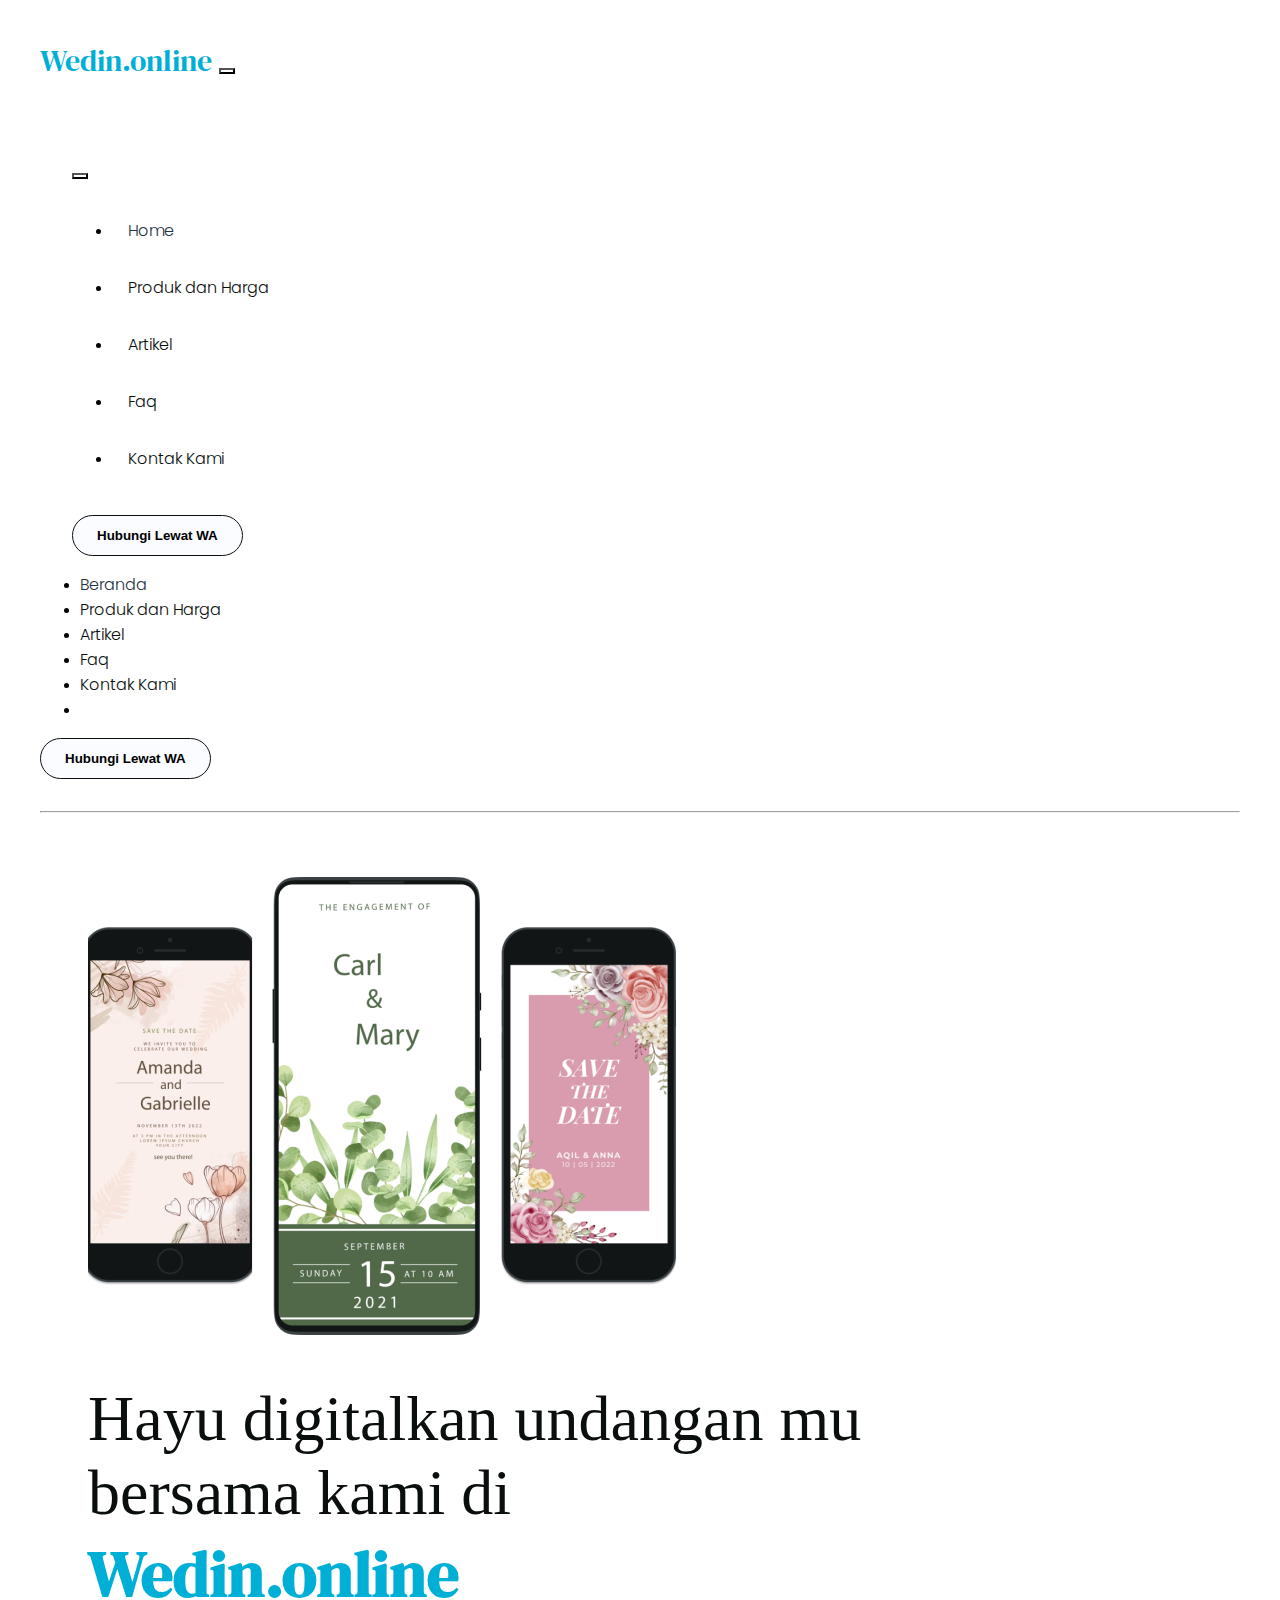
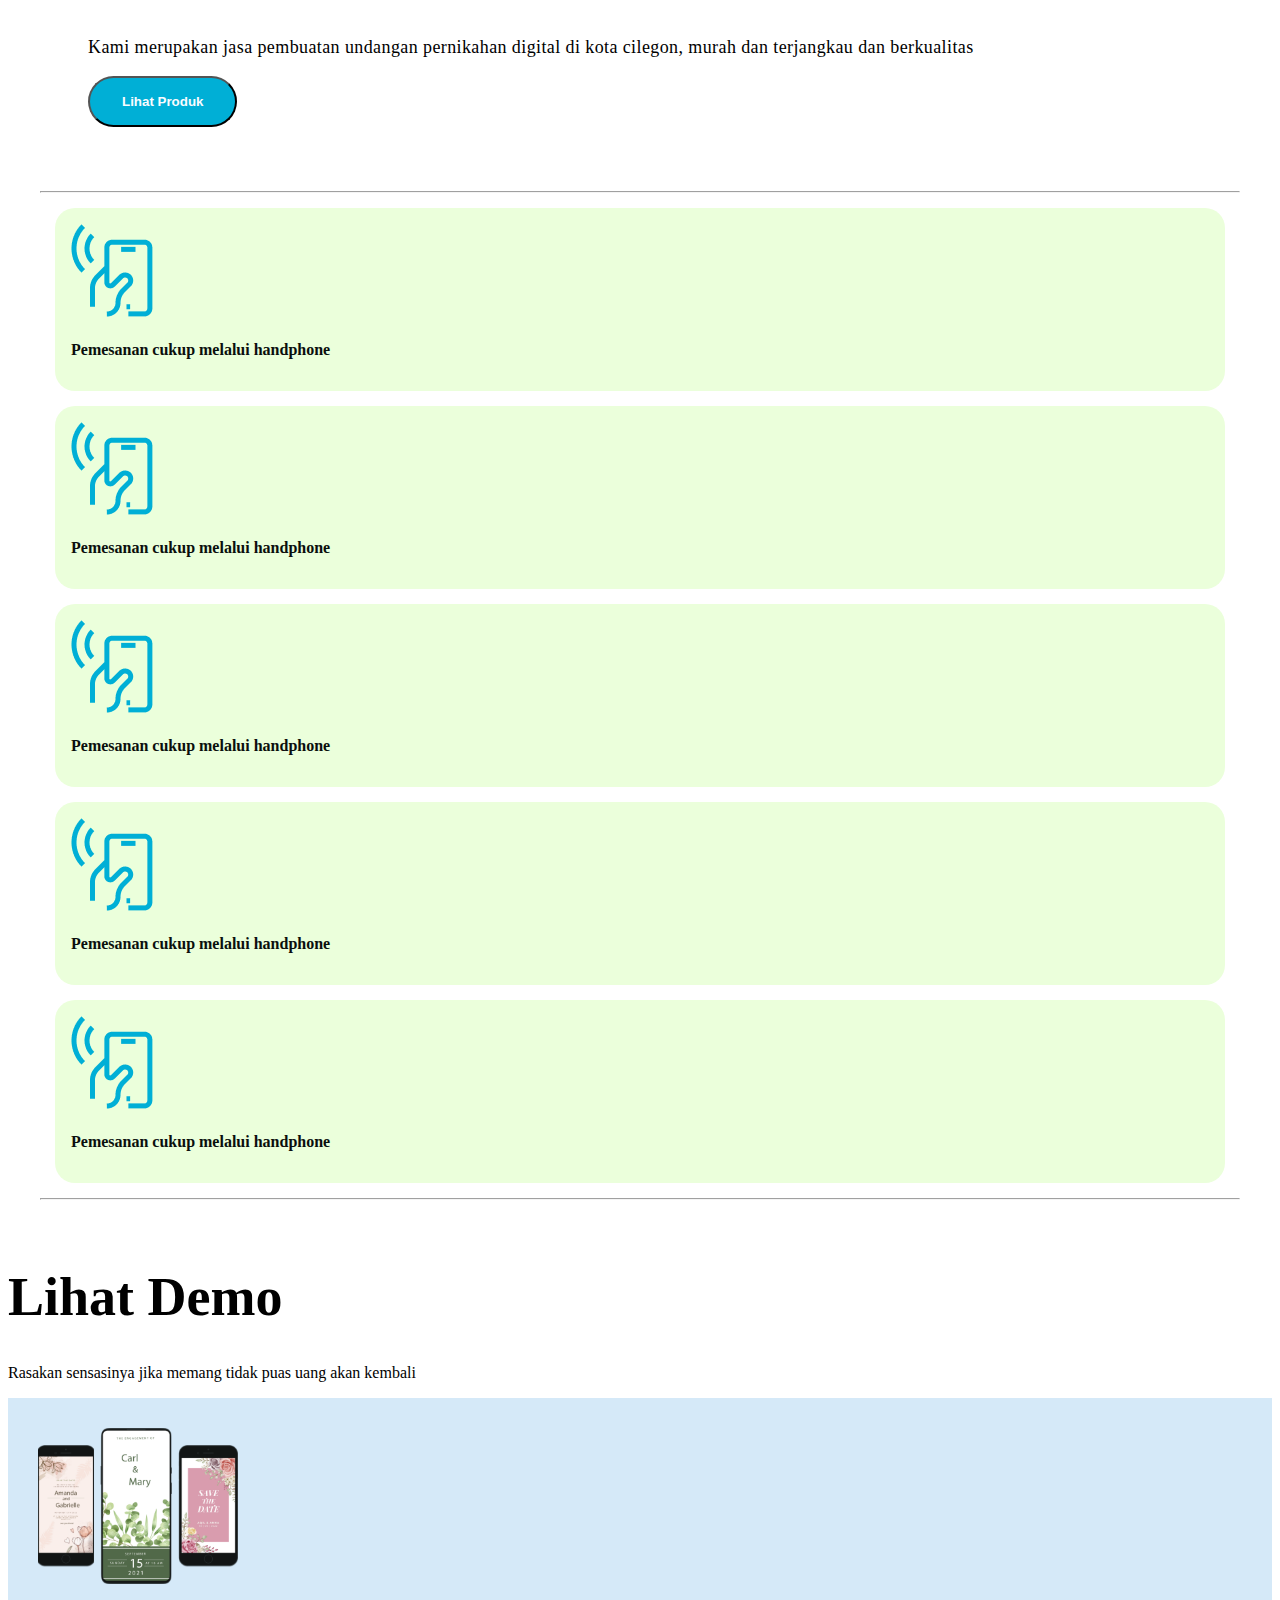
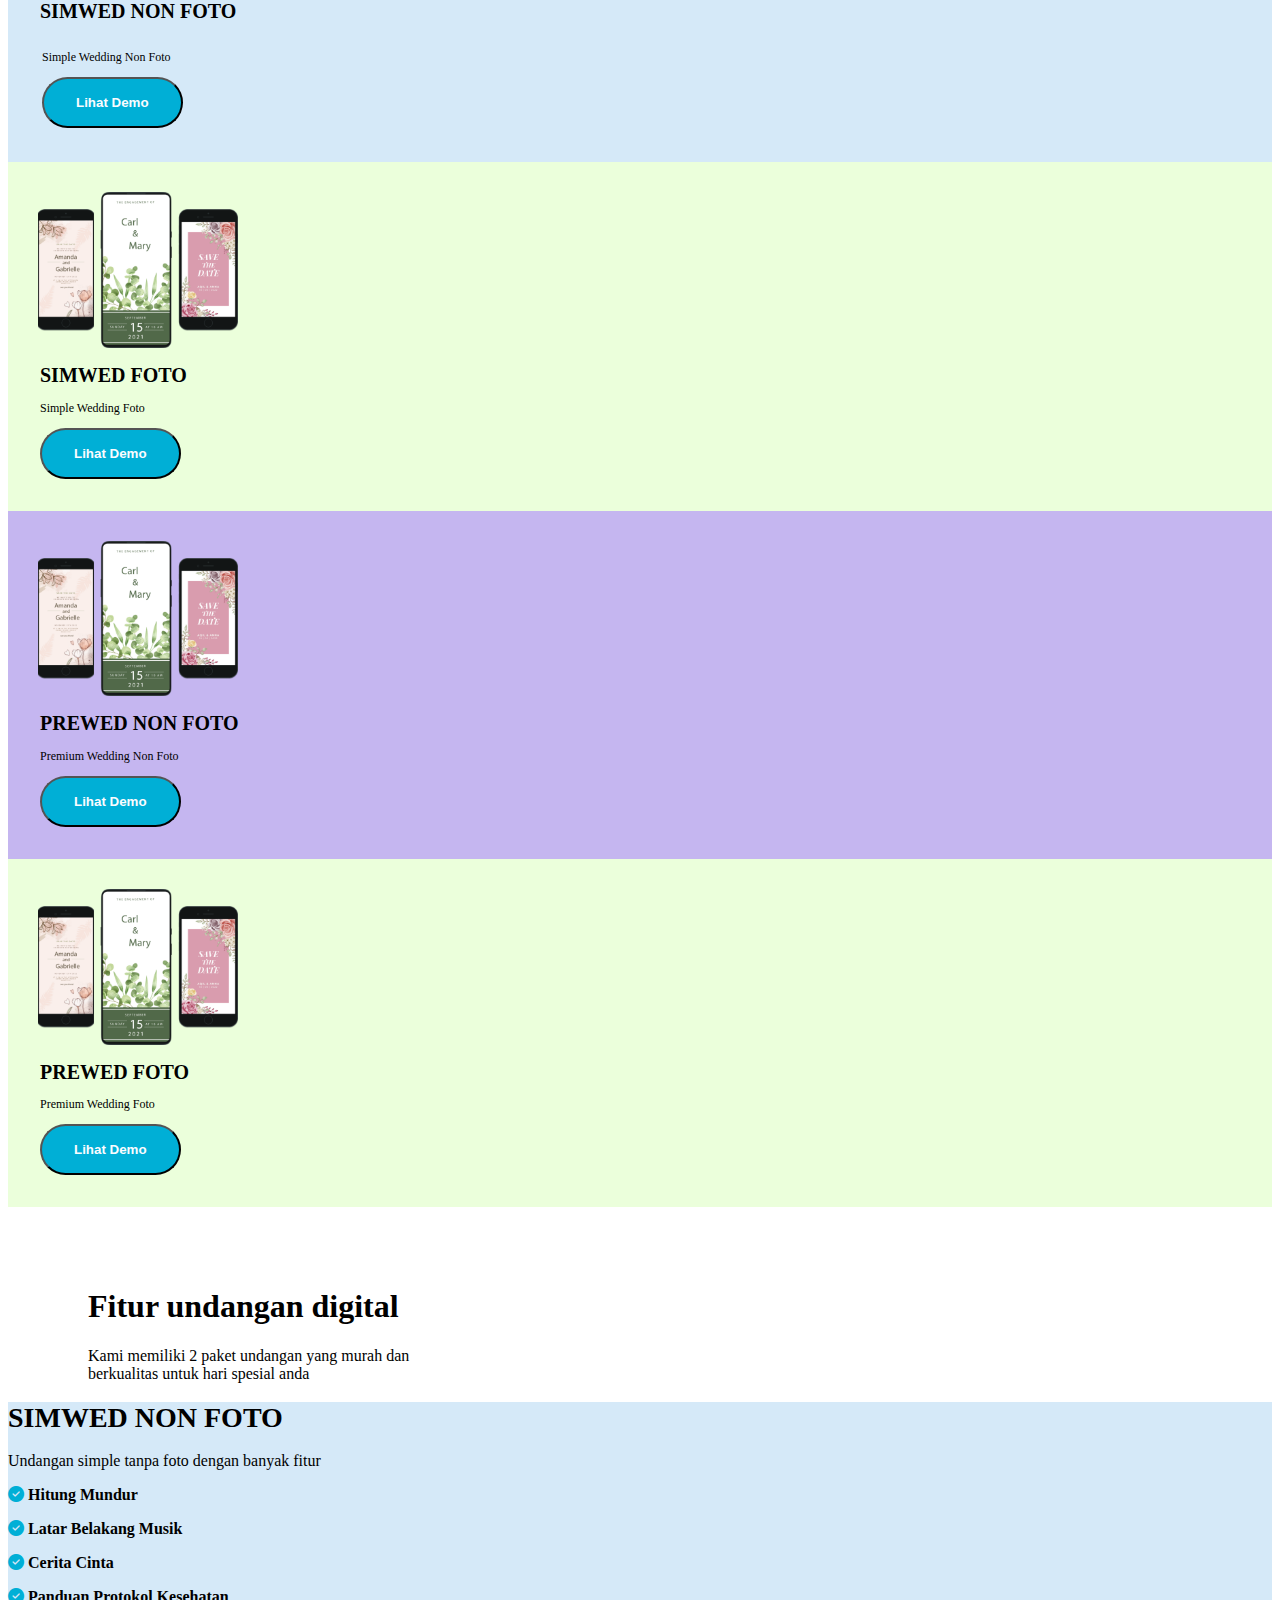
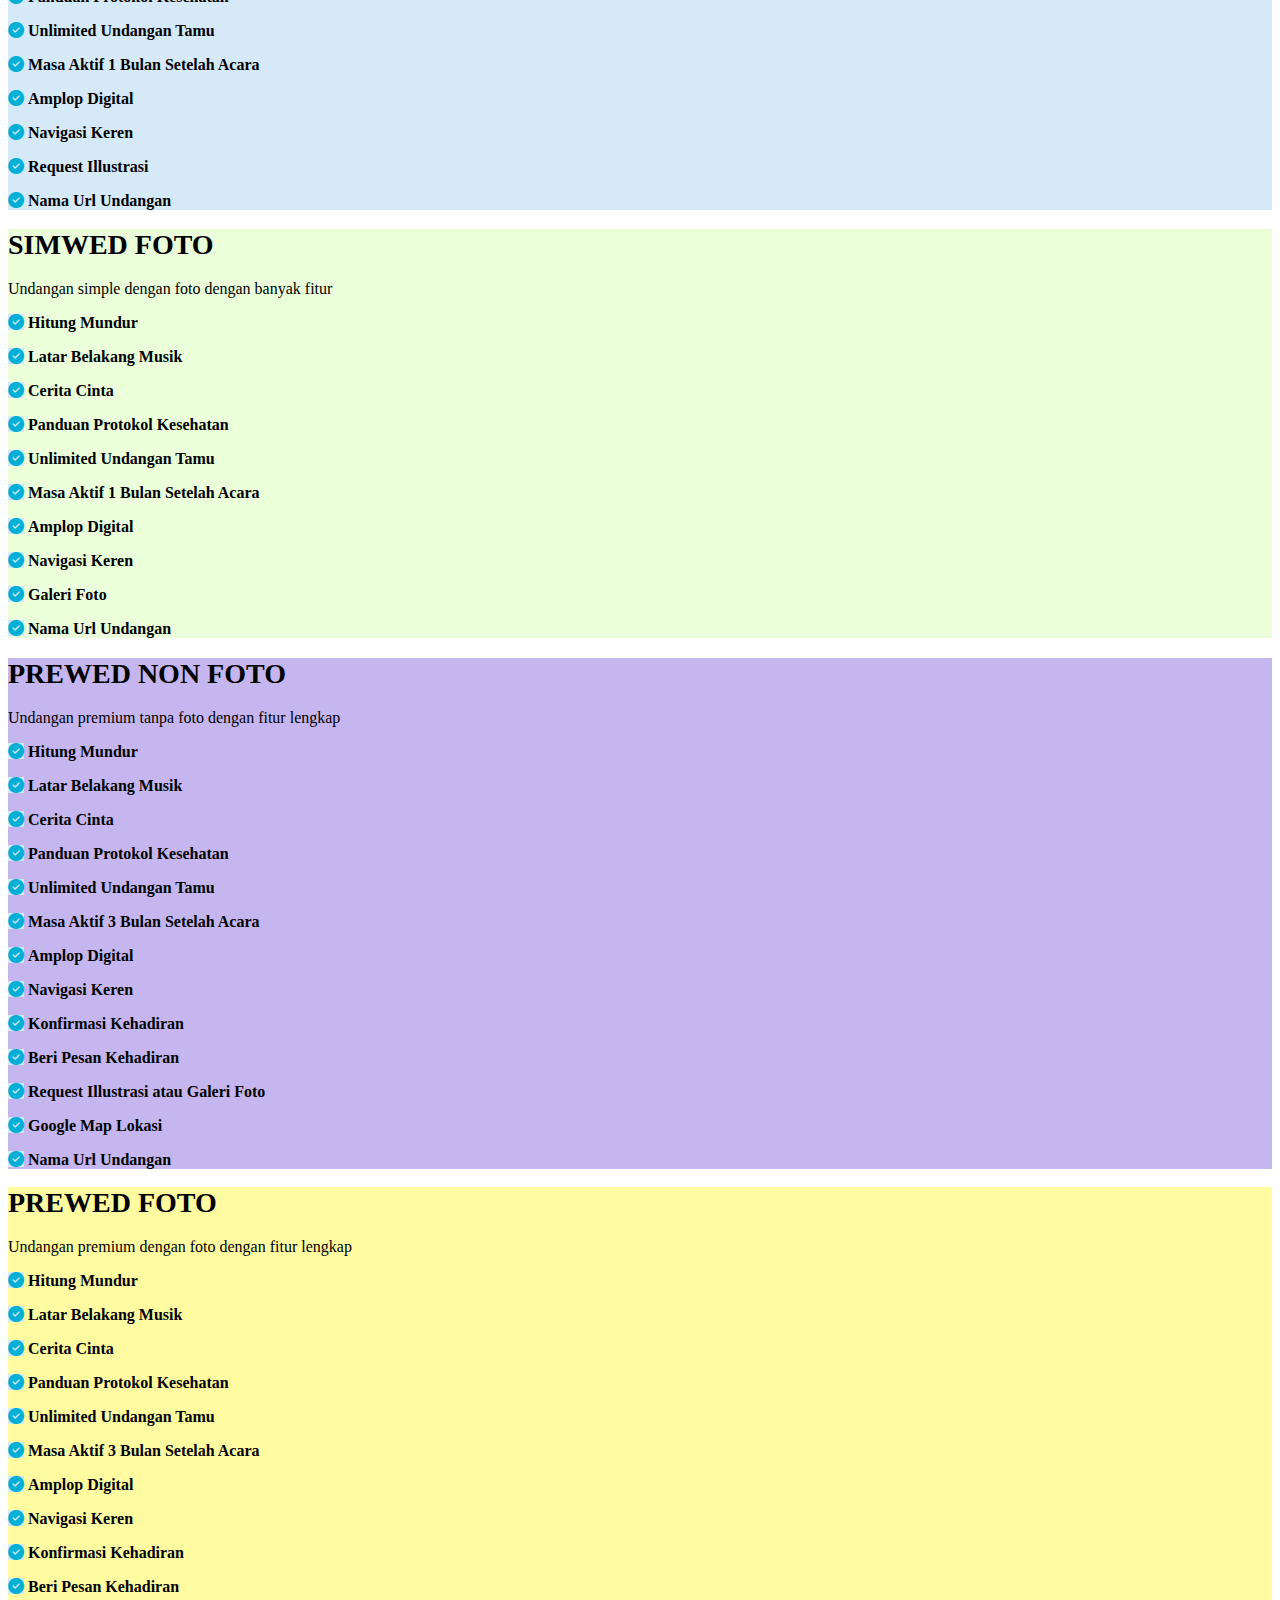
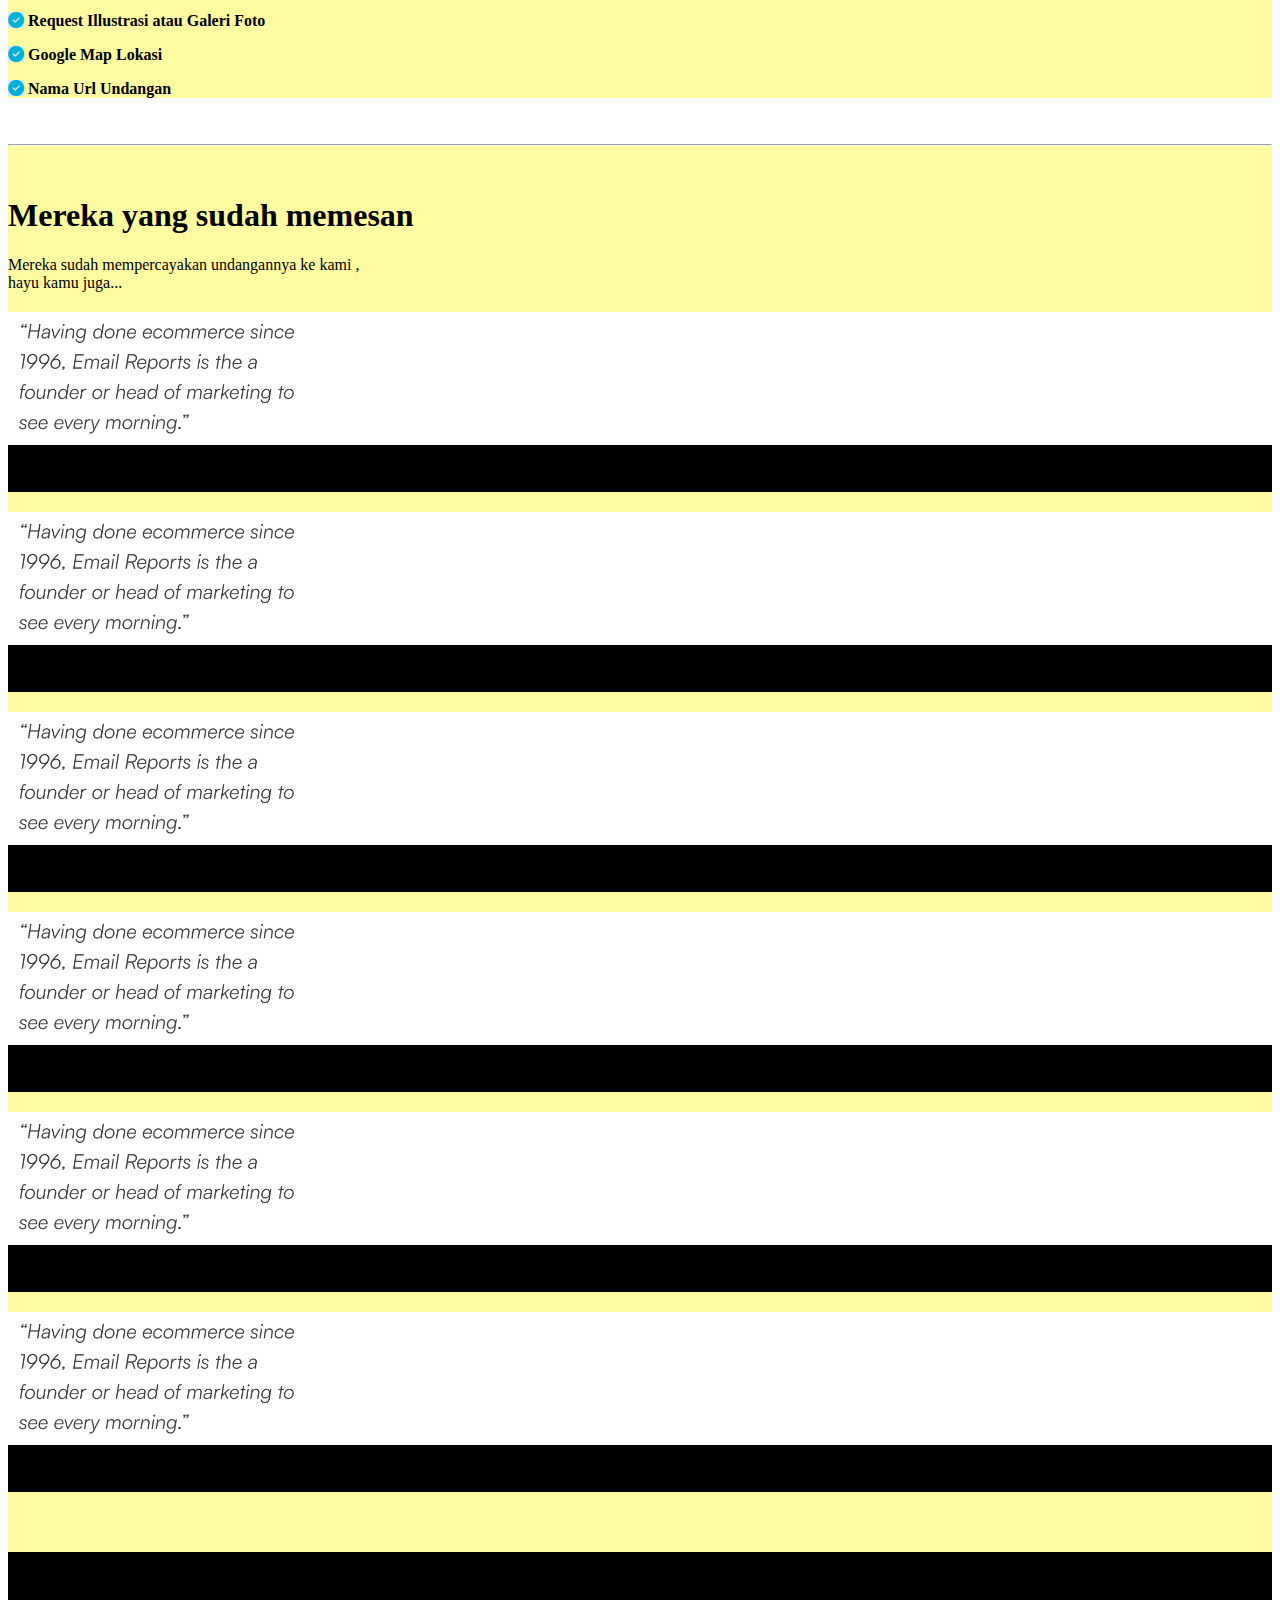
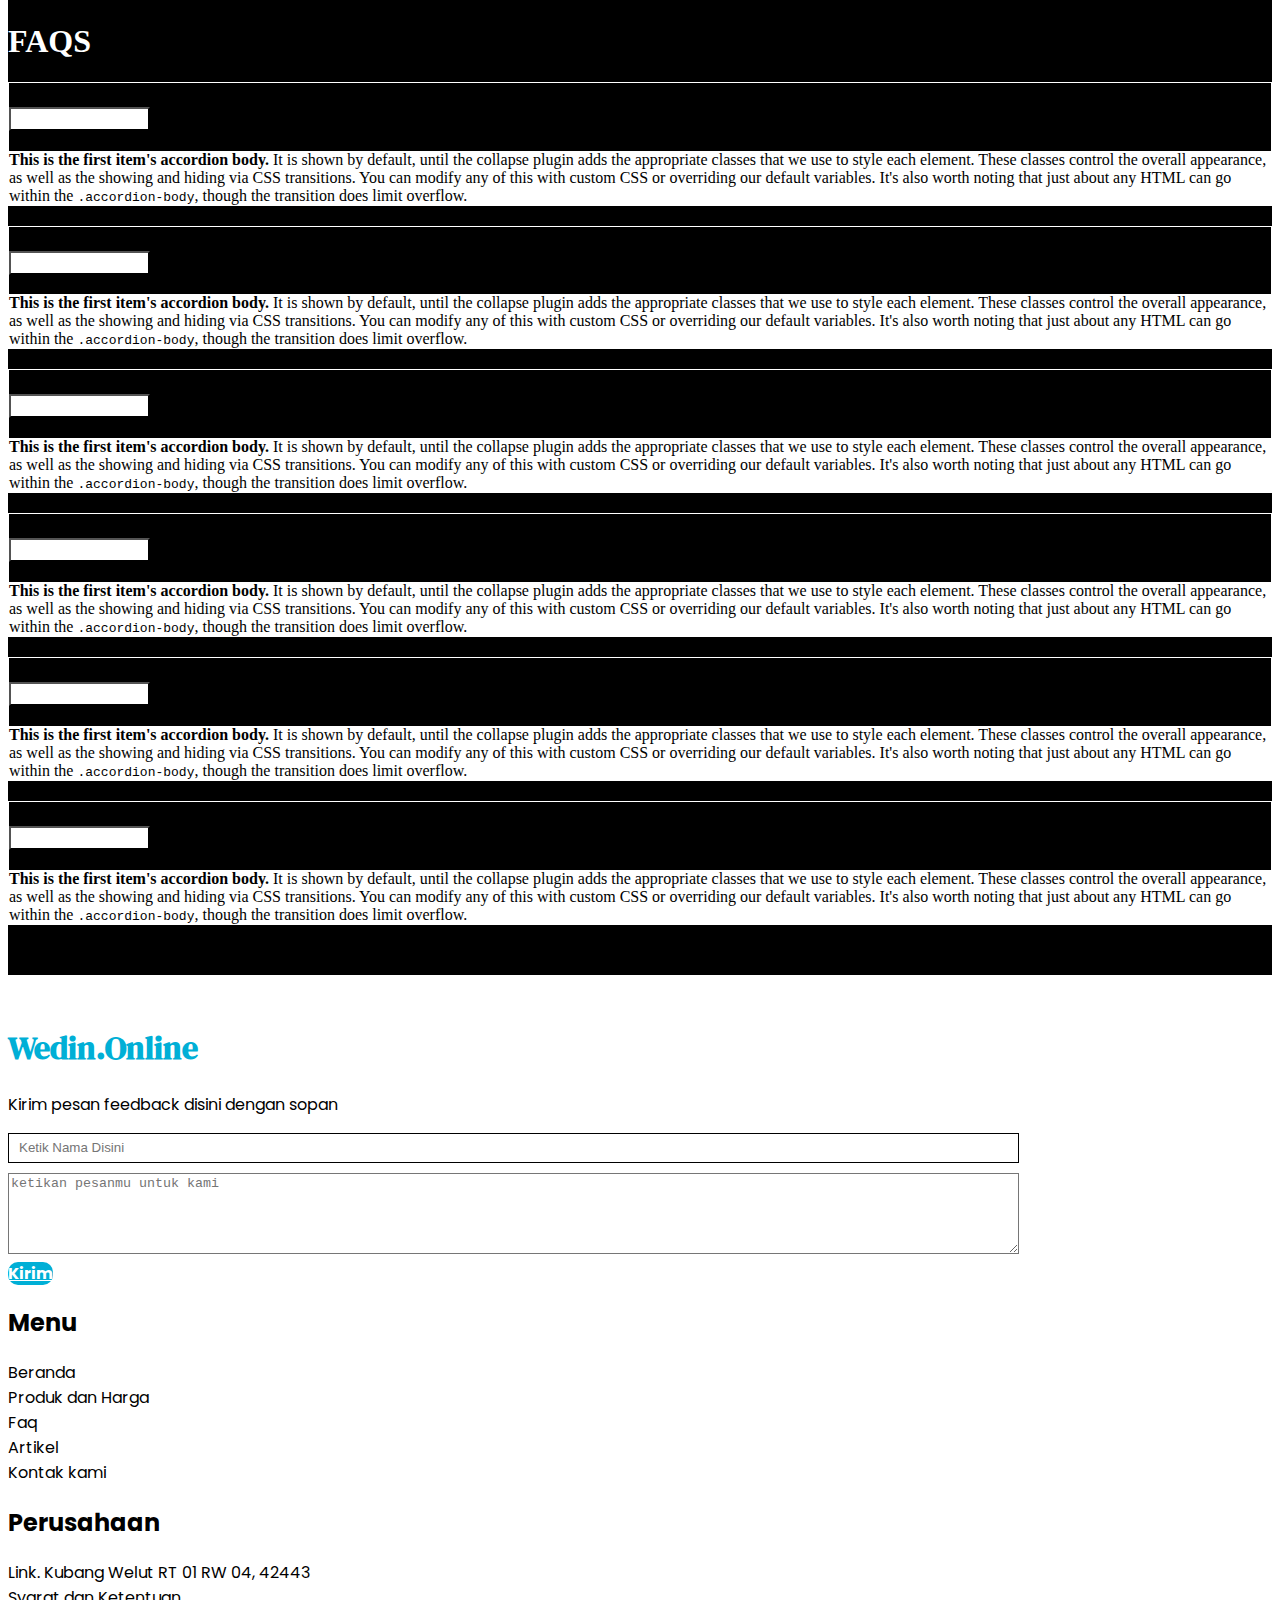
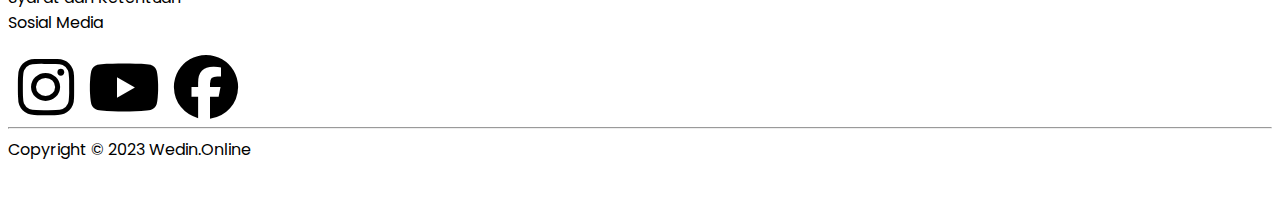
==== index.html @ 2ad2d1b4 "upload landing page 1" ====
<!DOCTYPE html>
<html lang="en">
<head>
    <meta charset="UTF-8">
    <meta http-equiv="X-UA-Compatible" content="IE=edge">
    <meta name="viewport" content="width=device-width, initial-scale=1.0">
    <title>Wedin.Online - Jasa Undangan Digital Kota Cilegon</title>
    <link href="https://cdn.jsdelivr.net/npm/bootstrap@5.0.0-beta2/dist/css/bootstrap.min.css" rel="stylesheet" integrity="sha384-BmbxuPwQa2lc/FVzBcNJ7UAyJxM6wuqIj61tLrc4wSX0szH/Ev+nYRRuWlolflfl" crossorigin="anonymous">
    <link rel="stylesheet" href="assets/style.css">
    <link rel="stylesheet" href="https://cdnjs.cloudflare.com/ajax/libs/font-awesome/6.2.1/css/all.min.css">
</head>
<body>
    
    <!-- header navigasi bar -->
    <div class="header-nav container-xxl mx-auto p-0 position-relativ">
        <nav class="navbar navbar-expand-lg navbar-light">
            <a href="">
                Wedin.online
            </a>
            <button class="navbar-toggler border-0" type="button" data-bs-toggle="modal" data-bs-targert="#targetModal-item">
                <span class="navbar-toggler-icon"></span>
            </button>

            <div class="modal-item modal fade"  id="targetModal-item" tabindex="-1" role="dialog"
            aria-labelledby="targetModalLabel" aria-hidden="true">
            <div class="modal-dialog" role="document">
              <div class="modal-content bg-white border-0">
                <div class="modal-header border-0" style="padding: 2rem; padding-bottom: 0">
                  <a class="modal-title" id="targetModalLabel">
                   
                  </a>
                  <button type="button" class="close btn-close text-white" data-bs-dismiss="modal"
                    aria-label="Close"></button>
                </div>
                <div class="modal-body" style="padding: 2rem; padding-top: 0; padding-bottom: 0">
                  <ul class="navbar-nav responsive me-auto mt-2 mt-lg-0">
                    <li class="nav-item active position-relative">
                      <a class="nav-link main" style="color: #243142;" href="#">Home</a>
                    </li>
                    <li class="nav-item position-relative">
                      <a class="nav-link" href="#">Produk dan Harga</a>
                    </li>
                    <li class="nav-item position-relative">
                        <a class="nav-link" href="#">Artikel</a>
                      </li>
                    <li class="nav-item position-relative">
                      <a class="nav-link" href="#">Faq</a>
                    </li>
                    <li class="nav-item position-relative">
                      <a class="nav-link" href="#">Kontak Kami</a>
                    </li>
                    
                  </ul>
                </div>
                <div class="modal-footer border-2" style="padding: 2rem; padding-top: 0.75rem">
                    <button class="btn btn-fill text-black">Hubungi Lewat WA</button>
                  
                </div>
              </div>
            </div>
            </div>

            <div class="collapse navbar-collapse" id="navbarTogglerDemo">
                <ul class="navbar-nav mx-auto mt-2 mt-lg-0">
                  <li class="nav-item active position-relative">
                    <a class="nav-link main=" style="color: #243142;" href="#">Beranda</a>
                  </li>
                  <li class="nav-item position-relative">
                    <a class="nav-link" href="#">Produk dan Harga</a>
                  </li>
                  <li class="nav-item position-relative">
                    <a class="nav-link" href="#">Artikel</a>
                  </li>
                  <li class="nav-item position-relative">
                    <a class="nav-link" href="#">Faq</a>
                  </li>
                  <li class="nav-item position-relative">
                    <a class="nav-link" href="#">Kontak Kami</a>
                  </li>
                  <li class="nav-item my-auto">
                    <a class="nav-link" data-bs-toggle="collapse" href="#collapse" role="button" aria-expanded="false"aria-controls="collapse"></a>
                  </li>
                </ul>
                
                <button class="btn btn-fill text-black">Hubungi Lewat WA</button>
            </div>
        </nav>

        <div class="hr">
            <hr style="
                border-color: #F4F4F4;
                background-color: #F4F4F4;
                opacity: 1;
                margin: 0 !important;
            " />
        </div>

        <div>
            <div class="mx-auto d-flex flex-lg-row flex-column hero">
              <!-- Left Column -->
              <div
                class="left-column flex-lg-grow-1 d-flex flex-column align-items-lg-start text-lg-start align-items-center text-center">

                <img class="position-absolute d-lg-block d-none hero-right" width="588px"
                  src="assets/image/hero-image.png"
                  alt="" />
               
              </div>
    
              <!-- Right Column -->
              <div class="right-column justify-content-center justify-content-lg-start text-center pe-0">
                <h1 class="text-left title-text-big">
                    Hayu digitalkan undangan mu <br>bersama kami di <br class="d-lg-block d-none" />
                    <span style="color: #00AFD6; font-family: 'DM Serif Display'; font-weight: bold;" >Wedin.online</span>
                    
                </h1>

                <p class="text-caption">
                    Kami merupakan jasa pembuatan undangan pernikahan digital di kota cilegon, murah dan terjangkau dan berkualitas
                </p>
                
                <button class="btn btn-get ">
                    Lihat Produk
                </button>
              </div>
            </div>
        </div>

    </div>

    <!-- benefit -->
    <div class="benefit container-xxl mx-auto position-relative align-items-center">
        <div class="hr">
            <hr style="
                border-color: #F4F4F4;
                background-color: #F4F4F4;
                opacity: 1;
                margin: 0 !important;
            " />
        </div>
        
        <div class="container container-benefit">
          <div class="grid text-center p-2">
            <div class="row">
                <div class="col-lg-2 column">
                    <img src="assets/image/ic_phone.png" alt="" style="background-color: transparent;">
                    <p class="icon-caption">
                        Pemesanan 
                        cukup 
                        melalui 
                        handphone
                    </p>
                </div>
                <div class="col-lg-2 column">
                  <img src="assets/image/ic_phone.png" alt="" style="background-color: transparent;">
                  <p class="icon-caption">
                      Pemesanan 
                      cukup 
                      melalui 
                      handphone
                  </p>
                </div>
                <div class="col-lg-2 column">
                  <img src="assets/image/ic_phone.png" alt="" style="background-color: transparent;">
                  <p class="icon-caption">
                      Pemesanan 
                      cukup 
                      melalui 
                      handphone
                  </p>
                </div>
                <div class="col-lg-2 column">
                  <img src="assets/image/ic_phone.png" alt="" style="background-color: transparent;">
                  <p class="icon-caption">
                      Pemesanan 
                      cukup 
                      melalui 
                      handphone
                  </p>
                </div>
                <div class="col-lg-2 column">
                  <img src="assets/image/ic_phone.png" alt="" style="background-color: transparent;">
                  <p class="icon-caption">
                      Pemesanan 
                      cukup 
                      melalui 
                      handphone
                  </p>
                </div>   

            </div>
        </div>
        </div>

        <div class="hr">
          <hr style="
              border-color: #F4F4F4;
              background-color: #F4F4F4;
              opacity: 1;
              margin: 0 !important;
          " />
        </div>
    </div>

    <!-- demo template -->
    <section class="demo-apps container-xxl mx-auto position-relative">
    
      <div class="row justify-content-center">
        <div class="container-title">
          <div class="col-lg-12 col-md-6 col-sm-4 text-center">
            <h1>Lihat Demo</h1>
            <p>Rasakan sensasinya jika memang tidak puas uang akan kembali</p>
          </div>
        </div>
      </div>
      <div class="container">
        <div class="card-demo">
          <div class="row">
            <div class="col-sm-3 text-center">
              <div class="card">
                <div class="card-body" style="background-color: #D5E9F8;">
                  <img src="assets/image/hero-image.png" alt="" width="200px">
                  <div class="text-card">
                      <h1>SIMWED NON FOTO</h1>
                      <div class="text-card">
                        <p>Simple Wedding Non Foto</p>
                        <button class="btn btn-get ">
                          Lihat Demo
                        </button>
                      </div>
                  </div>
                </div>
              </div>
            </div>
            <div class="col-sm-3 text-center">
              <div class="card">
                <div class="card-body">
                  <img src="assets/image/hero-image.png" alt="" width="200px">
                  
                    <div class="text-card">
                      <h1>SIMWED FOTO</h1>
                      <p>Simple Wedding Foto</p>
                      <button class="btn btn-get ">
                        Lihat Demo
                      </button>
                    </div>
                      
                  
                </div>
              </div>
            </div>
            <div class="col-sm-3 text-center"> 
              <div class="card">
                <div class="card-body" style="background-color: #C5B6F0;">
                  <img src="assets/image/hero-image.png" alt="" width="200px">
                 
                    <div class="text-card">
                      <h1>PREWED NON FOTO</h1>
                      <p>Premium Wedding Non Foto</p>
                      <button class="btn btn-get ">
                        Lihat Demo
                      </button>
                    </div>
                </div>
              </div>
            </div>
            <div class="col-sm-3 text-center">
              <div class="card">
                <div class="card-body">
                  <img src="assets/image/hero-image.png" alt="" width="200px">
               
                      <div class="text-card">
                        <h1>PREWED FOTO</h1>
                        <p>Premium Wedding Foto</p>
                        <button class="btn btn-get ">
                          Lihat Demo
                        </button>
                      </div>
                  </div>
                </div>
              </div>
            </div>
            
          </div>    
        </div>
      </div>  
    
    </section>

    <!-- fitur -->
    <section class="fitur-apps container-xxl mx-auto position-relative">
    
      <div class="row justify-content-center">
        <div class=" container container-title">
          <div class="col-lg-12 col-md-6 col-sm-4 text-left">
            <h1>Fitur undangan digital</h1>
            <p>Kami memiliki 2 paket undangan yang murah dan<br> berkualitas untuk hari spesial anda</p>
          </div>
        </div>
      </div>

      <div class="container">
        <div class="card-demo">
          <div class="row justify-content-end" style="margin-bottom: 20px
          ;">
            <div class="col-sm-4 text-left">
              <div class="card">
                <div class="card-body" style="background-color: #D5E9F8;">
                  
                  <div class="text-card">
                      <h1>SIMWED NON FOTO</h1>
                      <p>Undangan simple tanpa foto dengan banyak fitur</p>
                  </div>
                  <div class="card-fitur">
                    <p class=" card-title d-flex align-item-center">
                      <span>
                        <i class="fa-solid fa-circle-check"></i>Hitung Mundur
                      </span>
                    </p>
                    <p class=" card-title d-flex align-item-center">
                      <span>
                        <i class="fa-solid fa-circle-check"></i>Latar Belakang Musik
                      </span>
                    </p>
                    <p class=" card-title d-flex align-item-center">
                      <span>
                        <i class="fa-solid fa-circle-check"></i>Cerita Cinta
                      </span>
                    </p>
                    <p class=" card-title d-flex align-item-center">
                      <span>
                        <i class="fa-solid fa-circle-check"></i>Panduan Protokol Kesehatan
                      </span>
                    </p>
                    <p class=" card-title d-flex align-item-center">
                      <span>
                        <i class="fa-solid fa-circle-check"></i>Unlimited Undangan Tamu
                      </span>
                    </p>
                    <p class=" card-title d-flex align-item-center">
                      <span>
                        <i class="fa-solid fa-circle-check"></i>Masa Aktif 1 Bulan Setelah Acara
                      </span>
                    </p>
                    <p class=" card-title d-flex align-item-center">
                      <span>
                        <i class="fa-solid fa-circle-check"></i>Amplop Digital
                      </span>
                    </p>
                    <p class=" card-title d-flex align-item-center">
                      <span>
                        <i class="fa-solid fa-circle-check"></i>Navigasi Keren
                      </span>
                    </p>
                    <p class=" card-title d-flex align-item-center">
                      <span>
                        <i class="fa-solid fa-circle-check"></i>Request Illustrasi
                      </span>
                    </p>
                    <p class=" card-title d-flex align-item-center">
                      <span>
                        <i class="fa-solid fa-circle-check"></i>Nama Url Undangan
                      </span>
                    </p>
                  </div>
                </div>
              </div>
            </div>
            <div class="col-sm-4 text-left">
              <div class="card">
                <div class="card-body" style="background-color: #EBFFDB;">
                  
                  <div class="text-card">
                      <h1>SIMWED FOTO</h1>
                      <p>Undangan simple dengan foto dengan banyak fitur</p>
                  </div>
                  <div class="card-fitur">
                    <p class=" card-title d-flex align-item-center">
                      <span>
                        <i class="fa-solid fa-circle-check"></i>Hitung Mundur
                      </span>
                    </p>
                    <p class=" card-title d-flex align-item-center">
                      <span>
                        <i class="fa-solid fa-circle-check"></i>Latar Belakang Musik
                      </span>
                    </p>
                    <p class=" card-title d-flex align-item-center">
                      <span>
                        <i class="fa-solid fa-circle-check"></i>Cerita Cinta
                      </span>
                    </p>
                    <p class=" card-title d-flex align-item-center">
                      <span>
                        <i class="fa-solid fa-circle-check"></i>Panduan Protokol Kesehatan
                      </span>
                    </p>
                    <p class=" card-title d-flex align-item-center">
                      <span>
                        <i class="fa-solid fa-circle-check"></i>Unlimited Undangan Tamu
                      </span>
                    </p>
                    <p class=" card-title d-flex align-item-center">
                      <span>
                        <i class="fa-solid fa-circle-check"></i>Masa Aktif 1 Bulan Setelah Acara
                      </span>
                    </p>
                    <p class=" card-title d-flex align-item-center">
                      <span>
                        <i class="fa-solid fa-circle-check"></i>Amplop Digital
                      </span>
                    </p>
                    <p class=" card-title d-flex align-item-center">
                      <span>
                        <i class="fa-solid fa-circle-check"></i>Navigasi Keren
                      </span>
                    </p>
                    <p class=" card-title d-flex align-item-center">
                      <span>
                        <i class="fa-solid fa-circle-check"></i>Galeri Foto
                      </span>
                    </p>
                    <p class=" card-title d-flex align-item-center">
                      <span>
                        <i class="fa-solid fa-circle-check"></i>Nama Url Undangan
                      </span>
                    </p>
                  </div>
                </div>
              </div>
            </div>

          </div>
          <div class="row justify-content-start">
            <div class="col-sm-4 text-left">
              <div class="card">
                <div class="card-body" style="background-color: #C5B6F0;">
                  
                  <div class="text-card">
                      <h1>PREWED NON FOTO</h1>
                      <p>Undangan premium tanpa foto dengan fitur lengkap</p>
                  </div>
                  <div class="card-fitur">
                    <p class=" card-title d-flex align-item-center">
                      <span>
                        <i class="fa-solid fa-circle-check"></i>Hitung Mundur
                      </span>
                    </p>
                    <p class=" card-title d-flex align-item-center">
                      <span>
                        <i class="fa-solid fa-circle-check"></i>Latar Belakang Musik
                      </span>
                    </p>
                    <p class=" card-title d-flex align-item-center">
                      <span>
                        <i class="fa-solid fa-circle-check"></i>Cerita Cinta
                      </span>
                    </p>
                    <p class=" card-title d-flex align-item-center">
                      <span>
                        <i class="fa-solid fa-circle-check"></i>Panduan Protokol Kesehatan
                      </span>
                    </p>
                    <p class=" card-title d-flex align-item-center">
                      <span>
                        <i class="fa-solid fa-circle-check"></i>Unlimited Undangan Tamu
                      </span>
                    </p>
                    <p class=" card-title d-flex align-item-center">
                      <span>
                        <i class="fa-solid fa-circle-check"></i>Masa Aktif 3 Bulan Setelah Acara
                      </span>
                    </p>
                    <p class=" card-title d-flex align-item-center">
                      <span>
                        <i class="fa-solid fa-circle-check"></i>Amplop Digital
                      </span>
                    </p>
                    <p class=" card-title d-flex align-item-center">
                      <span>
                        <i class="fa-solid fa-circle-check"></i>Navigasi Keren
                      </span>
                    </p>
                    <p class=" card-title d-flex align-item-center">
                      <span>
                        <i class="fa-solid fa-circle-check"></i>Konfirmasi Kehadiran
                      </span>
                    </p>
                    <p class=" card-title d-flex align-item-center">
                      <span>
                        <i class="fa-solid fa-circle-check"></i>Beri Pesan Kehadiran
                      </span>
                    </p>
                    <p class=" card-title d-flex align-item-center">
                      <span>
                        <i class="fa-solid fa-circle-check"></i>Request Illustrasi atau Galeri Foto
                      </span>
                    </p>
                    <p class=" card-title d-flex align-item-center">
                      <span>
                        <i class="fa-solid fa-circle-check"></i>Google Map Lokasi
                      </span>
                    </p>
                    <p class=" card-title d-flex align-item-center">
                      <span>
                        <i class="fa-solid fa-circle-check"></i>Nama Url Undangan
                      </span>
                    </p>
                  </div>
                </div>
              </div>
            </div>
            <div class="col-sm-4 text-left">
              <div class="card">
                <div class="card-body" style="background-color: #FFFBA0;">
                  
                  <div class="text-card">
                      <h1>PREWED FOTO</h1>
                      <p>Undangan premium dengan foto dengan fitur lengkap</p>
                  </div>
                  <div class="card-fitur">
                    <p class=" card-title d-flex align-item-center">
                      <span>
                        <i class="fa-solid fa-circle-check"></i>Hitung Mundur
                      </span>
                    </p>
                    <p class=" card-title d-flex align-item-center">
                      <span>
                        <i class="fa-solid fa-circle-check"></i>Latar Belakang Musik
                      </span>
                    </p>
                    <p class=" card-title d-flex align-item-center">
                      <span>
                        <i class="fa-solid fa-circle-check"></i>Cerita Cinta
                      </span>
                    </p>
                    <p class=" card-title d-flex align-item-center">
                      <span>
                        <i class="fa-solid fa-circle-check"></i>Panduan Protokol Kesehatan
                      </span>
                    </p>
                    <p class=" card-title d-flex align-item-center">
                      <span>
                        <i class="fa-solid fa-circle-check"></i>Unlimited Undangan Tamu
                      </span>
                    </p>
                    <p class=" card-title d-flex align-item-center">
                      <span>
                        <i class="fa-solid fa-circle-check"></i>Masa Aktif 3 Bulan Setelah Acara
                      </span>
                    </p>
                    <p class=" card-title d-flex align-item-center">
                      <span>
                        <i class="fa-solid fa-circle-check"></i>Amplop Digital
                      </span>
                    </p>
                    <p class=" card-title d-flex align-item-center">
                      <span>
                        <i class="fa-solid fa-circle-check"></i>Navigasi Keren
                      </span>
                    </p>
                    <p class=" card-title d-flex align-item-center">
                      <span>
                        <i class="fa-solid fa-circle-check"></i>Konfirmasi Kehadiran
                      </span>
                    </p>
                    <p class=" card-title d-flex align-item-center">
                      <span>
                        <i class="fa-solid fa-circle-check"></i>Beri Pesan Kehadiran
                      </span>
                    </p>
                    <p class=" card-title d-flex align-item-center">
                      <span>
                        <i class="fa-solid fa-circle-check"></i>Request Illustrasi atau Galeri Foto
                      </span>
                    </p>
                    <p class=" card-title d-flex align-item-center">
                      <span>
                        <i class="fa-solid fa-circle-check"></i>Google Map Lokasi
                      </span>
                    </p>
                    <p class=" card-title d-flex align-item-center">
                      <span>
                        <i class="fa-solid fa-circle-check"></i>Nama Url Undangan
                      </span>
                    </p>
                  </div>
                  
                </div>
              </div>
            </div>
          </div>     
        </div>
      </div>  
    </section>
    
    <div class="hr" style="padding-top: 30px;">
      <hr style="
          border-color: #F4F4F4;
          background-color: #F4F4F4;
          opacity: 1;
          margin: 0 !important;

      " />
    </div>

    <!-- testimonial -->
    <section class="testimonial container-xxl mx-auto position-relative">
    
      <div class="col-lg-12 col-md-6 col-sm-4 text-center"  style="background-color: transparent;">
        <h1>Mereka yang sudah memesan</h1>
        <p >Mereka sudah mempercayakan undangannya ke kami ,<br> hayu kamu juga...</p>
      </div>
       
   
      <div class="col-lg-12 col-md-6 col-sm-4 column-testimonial">
        <div class="container container-testi">
          <div class="row justify-content-center column-content">
            <div class="col-lg-4 column-card">
              <div class="card">
                <div class="card-body">
                  <img src="assets/image/testi.png" alt="" width="300px">
                </div>
              </div>
            </div>
            <div class="col-lg-4 column-card">
              <div class="card">
                <div class="card-body">
                  <img src="assets/image/testi.png" alt="" width="300px">
                </div>
              </div>
            </div>
            <div class="col-lg-4 column-card">
              <div class="card">
                <div class="card-body">
                  <img src="assets/image/testi.png" alt="" width="300px">
                </div>
              </div>
            </div>
            <div class="col-lg-4 column-card">
              <div class="card">
                <div class="card-body">
                  <img src="assets/image/testi.png" alt="" width="300px">
                </div>
              </div>
            </div>
            <div class="col-lg-4 column-card">
              <div class="card">
                <div class="card-body">
                  <img src="assets/image/testi.png" alt="" width="300px">
                </div>
              </div>
            </div>
            <div class="col-lg-4 column-card">
              <div class="card">
                <div class="card-body">
                  <img src="assets/image/testi.png" alt="" width="300px">
                </div>
              </div>
            </div>
          </div>
        </div>
      </div>
    </section>
    
    <!-- accordion faq -->
    <section class="faq-accordion">
      <div class="container">
        <div class="faq-title">
          <h1>FAQS</h1>
        </div>
        <div class="accordion" id="accordionExample">
          <div class="accordion-item">
            <h2 class="accordion-header" id="headingOne">
              <button class="accordion-button" type="button" data-bs-toggle="collapse" data-bs-target="#collapseOne" aria-expanded="true" aria-controls="collapseOne">
                Pertanyaan Ke 1
              </button>
            </h2>
            <div id="collapseOne" class="accordion-collapse collapse show" aria-labelledby="headingOne" data-bs-parent="#accordionExample">
              <div class="accordion-body">
                <strong>This is the first item's accordion body.</strong> It is shown by default, until the collapse plugin adds the appropriate classes that we use to style each element. These classes control the overall appearance, as well as the showing and hiding via CSS transitions. You can modify any of this with custom CSS or overriding our default variables. It's also worth noting that just about any HTML can go within the <code>.accordion-body</code>, though the transition does limit overflow.
              </div>
            </div>
          </div>
          <div class="accordion-item">
            <h2 class="accordion-header" id="headingOne">
              <button class="accordion-button" type="button" data-bs-toggle="collapse" data-bs-target="#collapseOne" aria-expanded="true" aria-controls="collapseOne">
                Pertanyaan Ke 1
              </button>
            </h2>
            <div id="collapseOne" class="accordion-collapse collapse show" aria-labelledby="headingOne" data-bs-parent="#accordionExample">
              <div class="accordion-body">
                <strong>This is the first item's accordion body.</strong> It is shown by default, until the collapse plugin adds the appropriate classes that we use to style each element. These classes control the overall appearance, as well as the showing and hiding via CSS transitions. You can modify any of this with custom CSS or overriding our default variables. It's also worth noting that just about any HTML can go within the <code>.accordion-body</code>, though the transition does limit overflow.
              </div>
            </div>
          </div>
          <div class="accordion-item">
            <h2 class="accordion-header" id="headingOne">
              <button class="accordion-button" type="button" data-bs-toggle="collapse" data-bs-target="#collapseOne" aria-expanded="true" aria-controls="collapseOne">
                Pertanyaan Ke 1
              </button>
            </h2>
            <div id="collapseOne" class="accordion-collapse collapse show" aria-labelledby="headingOne" data-bs-parent="#accordionExample">
              <div class="accordion-body">
                <strong>This is the first item's accordion body.</strong> It is shown by default, until the collapse plugin adds the appropriate classes that we use to style each element. These classes control the overall appearance, as well as the showing and hiding via CSS transitions. You can modify any of this with custom CSS or overriding our default variables. It's also worth noting that just about any HTML can go within the <code>.accordion-body</code>, though the transition does limit overflow.
              </div>
            </div>
          </div>
          <div class="accordion-item">
            <h2 class="accordion-header" id="headingOne">
              <button class="accordion-button" type="button" data-bs-toggle="collapse" data-bs-target="#collapseOne" aria-expanded="true" aria-controls="collapseOne">
                Pertanyaan Ke 1
              </button>
            </h2>
            <div id="collapseOne" class="accordion-collapse collapse show" aria-labelledby="headingOne" data-bs-parent="#accordionExample">
              <div class="accordion-body">
                <strong>This is the first item's accordion body.</strong> It is shown by default, until the collapse plugin adds the appropriate classes that we use to style each element. These classes control the overall appearance, as well as the showing and hiding via CSS transitions. You can modify any of this with custom CSS or overriding our default variables. It's also worth noting that just about any HTML can go within the <code>.accordion-body</code>, though the transition does limit overflow.
              </div>
            </div>
          </div>
          <div class="accordion-item">
            <h2 class="accordion-header" id="headingOne">
              <button class="accordion-button" type="button" data-bs-toggle="collapse" data-bs-target="#collapseOne" aria-expanded="true" aria-controls="collapseOne">
                Pertanyaan Ke 1
              </button>
            </h2>
            <div id="collapseOne" class="accordion-collapse collapse show" aria-labelledby="headingOne" data-bs-parent="#accordionExample">
              <div class="accordion-body">
                <strong>This is the first item's accordion body.</strong> It is shown by default, until the collapse plugin adds the appropriate classes that we use to style each element. These classes control the overall appearance, as well as the showing and hiding via CSS transitions. You can modify any of this with custom CSS or overriding our default variables. It's also worth noting that just about any HTML can go within the <code>.accordion-body</code>, though the transition does limit overflow.
              </div>
            </div>
          </div>
          <div class="accordion-item">
            <h2 class="accordion-header" id="headingOne">
              <button class="accordion-button" type="button" data-bs-toggle="collapse" data-bs-target="#collapseOne" aria-expanded="true" aria-controls="collapseOne">
                Pertanyaan Ke 1
              </button>
            </h2>
            <div id="collapseOne" class="accordion-collapse collapse show" aria-labelledby="headingOne" data-bs-parent="#accordionExample">
              <div class="accordion-body">
                <strong>This is the first item's accordion body.</strong> It is shown by default, until the collapse plugin adds the appropriate classes that we use to style each element. These classes control the overall appearance, as well as the showing and hiding via CSS transitions. You can modify any of this with custom CSS or overriding our default variables. It's also worth noting that just about any HTML can go within the <code>.accordion-body</code>, though the transition does limit overflow.
              </div>
            </div>
          </div>
        </div>
      </div>
    </section>
    
    <!-- fotter -->
    <div class="footer container-xxl mx-auto position-relative p-0" style="font-family: 'Poppins', sans-serif">
      <div class="container">
        <div class="list-footer">
          <div class="row gap-md-0 gap-3">
            <div class="col-lg-6 col-md-4">
              <div class="">
                <div class="list-space">
                  <h1>Wedin.Online</h1>
                  <p>Kirim pesan feedback disini dengan sopan</p>
                  
                </div>
                <nav class="list-unstyled">
                  <input type="text" placeholder="Ketik Nama Disini" style="border-color: black;"/>
                  <textarea name="message" id="message" rows="5" placeholder="ketikan pesanmu untuk kami"></textarea>
                  <li>
                    <a href="" class="btn btn-send">
                      Kirim
                    </a>
                  </li>
                </nav>
              </div>
            </div>
            <div class="col-lg-3 col-md-4">
              <h2 class="footer-text-title">Menu</h2>
              <nav class="list-unstyled">
                <li class="list-space">
                  <a href="" class="list-menu">Beranda</a>
                </li>
                <li class="list-space">
                  <a href="" class="list-menu">Produk dan Harga</a>
                </li>
                <li class="list-space">
                  <a href="" class="list-menu">Faq</a>
                </li>
                <li class="list-space">
                  <a href="" class="list-menu">Artikel</a>
                </li>
                <li class="list-space">
                  <a href="" class="list-menu">Kontak kami</a>
                </li>
              </nav>
            </div>
            <div class="col-lg-3 col-md-4">
              <h2 class="footer-text-title">Perusahaan</h2>
              <nav class="list-unstyled">
                <li class="list-space">
                  Link. Kubang Welut RT 01 RW 04, 42443
                </li>
                <li class="list-space">
                  <a href="" class="list-menu">Syarat dan Ketentuan</a>
                </li>
                <li class="list-space">
                  <a href="" class="list-menu">Sosial Media</a>
                </li>
                <li class="list-space">
                  <nav class="d-flex flex-lg-row nav-sosmed">
                    <i class="fa-brands fa-instagram fa-4x"></i>
                    <i class="fa-brands fa-youtube fa-4x"></i>
                    <i class="fa-brands fa-facebook fa-4x"></i>
                  </nav>
                </li>
              </nav>
            </div>
           
          </div>
        </div>
  
        <div class="border-color info-footer">
          <div class="">
            <hr class="hr" />
          </div>
          <div class="mx-auto d-flex flex-column flex-lg-row justify-content-center footer-info-space ">
            
            
            <nav class="d-flex flex-lg-row flex-column align-items-center justify-content-center">
              <p style="margin: 0">Copyright © 2023 Wedin.Online</p>
            </nav>
          </div>
        </div>
      </div>
			
		</div>
    <!-- js -->
    <script src="https://cdn.jsdelivr.net/npm/bootstrap@5.0.0-beta2/dist/js/bootstrap.bundle.min.js" integrity="sha384-b5kHyXgcpbZJO/tY9Ul7kGkf1S0CWuKcCD38l8YkeH8z8QjE0GmW1gYU5S9FOnJ0" crossorigin="anonymous"></script>
</body>
</html>
---- assets/style.css ----
@import url('https://fonts.googleapis.com/css2?family=DM+Serif+Display:ital@0;1&family=Jost:ital,wght@0,100;0,300;0,400;0,500;0,600;0,700;0,800;0,900;1,100;1,200;1,300;1,400;1,500;1,600;1,700;1,800;1,900&family=Poppins:ital,wght@0,100;0,300;0,400;0,500;0,600;0,700;0,800;1,100;1,200;1,300;1,400;1,500;1,600;1,700;1,800;1,900&display=swap');

* {
    box-sizing: border-box;
    position: relative;
    background-color: #fff;
}

.header-nav .modal-backdrop.show {
    background-color: black;
    opacity: 0.6;
}

.header-nav .modal-item.modal {
    top: 2rem;
}

.header-nav .navbar {
    padding: 2rem 2rem;
}

.header-nav .navbar-light a{
    font-family: 'DM Serif Display', sans-serif;
    color: #00AFD6;
    font-size: 30px;
    text-decoration: none;

}

.header-nav .navbar-light .navbar-nav .nav-link {
    font-family: 'Poppins', sans-serif;
    font-size: 16px;
    font-weight: 300;
    color: #0A0F0D;
    padding: 0rem 1.25rem 0rem 0rem;
    margin-right: 0;
    margin-left: 0;
}

.header-nav .navbar-light .navbar-nav .nav-link:hover {
    color: #00AFD6;
    font-weight: bold;
}

.header-nav .navbar-light .navbar-nav .active {
    position: relative;
    width: fit-content;
}

.header-nav .btn-fill {
    font-family: 'Poppins' sans-serif;
    border: 1px solid #0A0F0D;
    background-color: #FAFCFF;
    font-weight: bold;
    border-radius: 120px;
    padding: 0.75rem 1.5rem;
    transition: 0.3s;
}

.header-nav .btn-fill:hover {
    background-color: #00AFD6;
    color: #FAFCFF;
    border: none;
}

.header-nav .responsive li {
    padding: 1rem;
}

.header-nav .hr {
    padding-left: 2rem;
    padding-right: 2rem;
}

.header-nav .hero {
    padding: 4rem 5rem;
}

.header-nav .left-column {
    margin-bottom: 0.75rem;
    width: 100%;
}

.header-nav .title-text-big {
    font-family: 'Poppins' sans-serif;
    color: #0A0F0D;
    font-size: 64px;
    font-weight: 300;
    text-align: left;
    margin-bottom: 1.25rem;
}

.header-nav .text-caption {
    font-family: 'Poppins' sans-serif;
    text-align: left;
    letter-spacing: 0.025rem;
    font-weight: 200;
    font-size: 18px;    
}

.header-nav .btn-get {
    background-color: #00AFD6;
    color: #FAFCFF;
    font-weight: bold;
    border-radius: 120px;
    justify-content: flex-start;
    transition: 0.3s;
    padding: 1rem 2rem;
    display: flex;
}

.header-nav .btn-get:hover {
    border: 1px solid #0A0F0D;
    background-color: #FAFCFF;
    font-weight: bold;
    color: #0A0F0D;
}

.benefit{
    padding-left: 2rem;
    padding-right: 2rem;
}
.benefit .container-benefit{
    justify-content: center;
}

.benefit .container-benefit .column{
    padding: 1rem 1rem;
    background-color: #EBFFDB;
    border-radius: 20px;
    margin: 15px;
}

.benefit .icon-caption {
    color: #0A0F0D;
    font-family: 'Poppins' sans-serif;
    font-size: 16px;
    font-weight: bold;
    background-color: transparent;
    margin-top: 20px;    
}

.demo-apps .container-title {
    padding-top: 30px;
}

.demo-apps .container-title h1{
    font-size: 54px;
    font-weight: bold;
}

.demo-apps .container-title p{
    font-family: 'Poppins' sans-serif;
    color: #000;
}

.demo-apps .column-template {
    padding: 4px 4px;
    text-align: center;
    border-radius: 4px solid #000;
    background-color: #EBFFDB; 
    margin: 2px;
}


.demo-apps .card-demo .card{
    background-color: #000;
    border-radius:  20px solid #000;
}

.demo-apps .card-demo .card .card-body {
    padding: 30px;
    background-color: #EBFFDB;
}

.demo-apps .card-demo .card .card-body img{
    background-color: transparent;
}

.demo-apps .card-demo .card .card-body h1{
    font-size: 20px;
    background-color: transparent;
    font-weight: bold;
    margin-top: 10px;
}

.demo-apps .card-demo .card .card-body .text-card {
    padding: 2px;
    background-color: transparent;
}
.demo-apps .card-demo .card .card-body .text-card p{
    background-color: transparent;
    font-size: 12px;
}

.demo-apps .card-demo .card .card-body .text-card .btn-get {
    background-color: #00AFD6;
    color: #FAFCFF;
    font-weight: bold;
    border-radius: 120px;
    transition: 0.3s;
    padding: 1rem 2rem;
   
}

.demo-apps .card-demo .card .card-body .text-card .btn-get:hover{
    border: 1px solid #0A0F0D;
    background-color: #FAFCFF;
    font-weight: bold;
    color: #0A0F0D;
}

.fitur-apps .container-title {
    padding-top: 30px;
    
}

.fitur-apps .container-title .text-left{
    padding-top: 30px;
    padding-left: 80px;
}

.fitur-apps .container,
.fitur-apps .container .card-demo,
.fitur-apps .container .card-demo .row,
.fitur-apps .container .card-demo .row .col-sm-4,
.fitur-apps .container .card-demo .row .col-sm-4 .card,
.fitur-apps .container .card-demo .row .col-sm-4 .card .card-body,
.fitur-apps .container .card-demo .row .col-sm-4 .card .card-body .text-card,
.fitur-apps .container .card-demo .row .col-sm-4 .card .card-body .text-card h1,
.fitur-apps .container .card-demo .row .col-sm-4 .card .card-body .text-card p,
.fitur-apps .container .card-demo .row .col-sm-4 .card .card-body .card-fitur,
.fitur-apps .container .card-demo .row .col-sm-4 .card .card-body .card-fitur p,
.fitur-apps .container .card-demo .row .col-sm-4 .card .card-body .card-fitur .card-title,
.fitur-apps .container .card-demo .row .col-sm-4 .card .card-body .card-fitur .card-title span{
    background-color: transparent;
}

.fitur-apps .container .card-demo .row .col-sm-4 .card .card-body .card-fitur .card-title span .fa-solid{
    background-color: #D5E9F8;
    color: #00AFD6;
    margin-right: 4px;
}

.fitur-apps .card-demo .card .card-body .text-card h1{
    font-size: 28px;
    font-weight: bold;
   
}

.fitur-apps .card-demo .card .card-body .text-card p{
    font-size: 16px;
    font-weight: 400;
}

.fitur-apps .container .card-demo .row .col-sm-4 .card .card-body .card-fitur .card-title span{
    font-weight: bold;
}

.testimonial{
    background-color: #FFFBA0;
    padding-top: 30px;
    padding-bottom: 60px;
}

.testimonial  h1,
.testimonial  p{
    background-color: transparent;
}

.testimonial .container{
    background-color: transparent;
}

.testimonial .column-testimonial,
.testimonial .column-testimonial .container-testi,
.testimonial .column-testimonial .container-testi .column-content,
.testimonial .column-testimonial .container-testi .column-content .column-card{
    background-color: transparent;
    margin-top: 20px;
}

.testimonial .column-testimonial .container-testi .column-content .column-card .card{
   background-color: #000;
   height: 180px;
}

.faq-accordion {
    padding-top: 50px;
    padding-bottom: 50px;
    background-color: #000;
}

.faq-accordion .container{
    background-color: #000;
}

.faq-accordion .faq-title h1{
    background-color: #000;
    color: #fff;
    font-weight: bold;
}

.faq-accordion .accordion{
    background-color: transparent;
}

.faq-accordion .accordion .accordion-item {
    margin-top: 20px;
    background-color: transparent;
    border: 1px solid #fff;
}

.faq-accordion .accordion .accordion-item .accordion-header button{
    color: #fff;
    font-size: 16px;
    font-weight: bold;
}

.faq-accordion .accordion .accordion-item .accordion-header .accordion-collapse {
    color: #fff;
}

.faq-accordion .accordion .accordion-item h2{
    background-color: transparent;
    color: #fff;
    font-weight: bold;
}

.footer .container {
    padding-top: 30px;
    padding-bottom: 30px;
}

.footer .list-footer .list-space h1{
    color: #00AFD6;
    font-family: 'DM Serif Display';
    font-weight: 600px;
    font-size: 32px;
}

.footer .list-footer .list-space p{
    color: #000;
    font-size: 16px;
}

.footer .list-footer .list-unstyled input {
    
    border: 1px solid grey;
    padding: 10px;
    height: 30px;
    width: 80%;
    margin-bottom: 10px;
}

.footer .list-footer .list-unstyled textarea{
   border-color: none;
   width: 80%;
}

.footer .list-footer .list-unstyled .btn-send{
    background-color: #00AFD6;
    border-radius: 10px;
    color: #fff;
    font-weight: bold;
}

.footer .list-footer .list-unstyled .btn-send:hover{
    border: 1px solid #0A0F0D;
    background-color: #FAFCFF;
    font-weight: bold;
    color: #0A0F0D;
}

.footer .list-footer .list-unstyled .list-space .list-menu{
    text-decoration: none;
    color: #000;
}

.footer .list-footer .list-unstyled .list-space .list-menu:hover{
    color: #00AFD6;
    font-weight: bold;
}

.footer .list-footer .list-unstyled .list-space .nav-sosmed i{
    margin-top: 20px;
    margin-left: 10px;
}
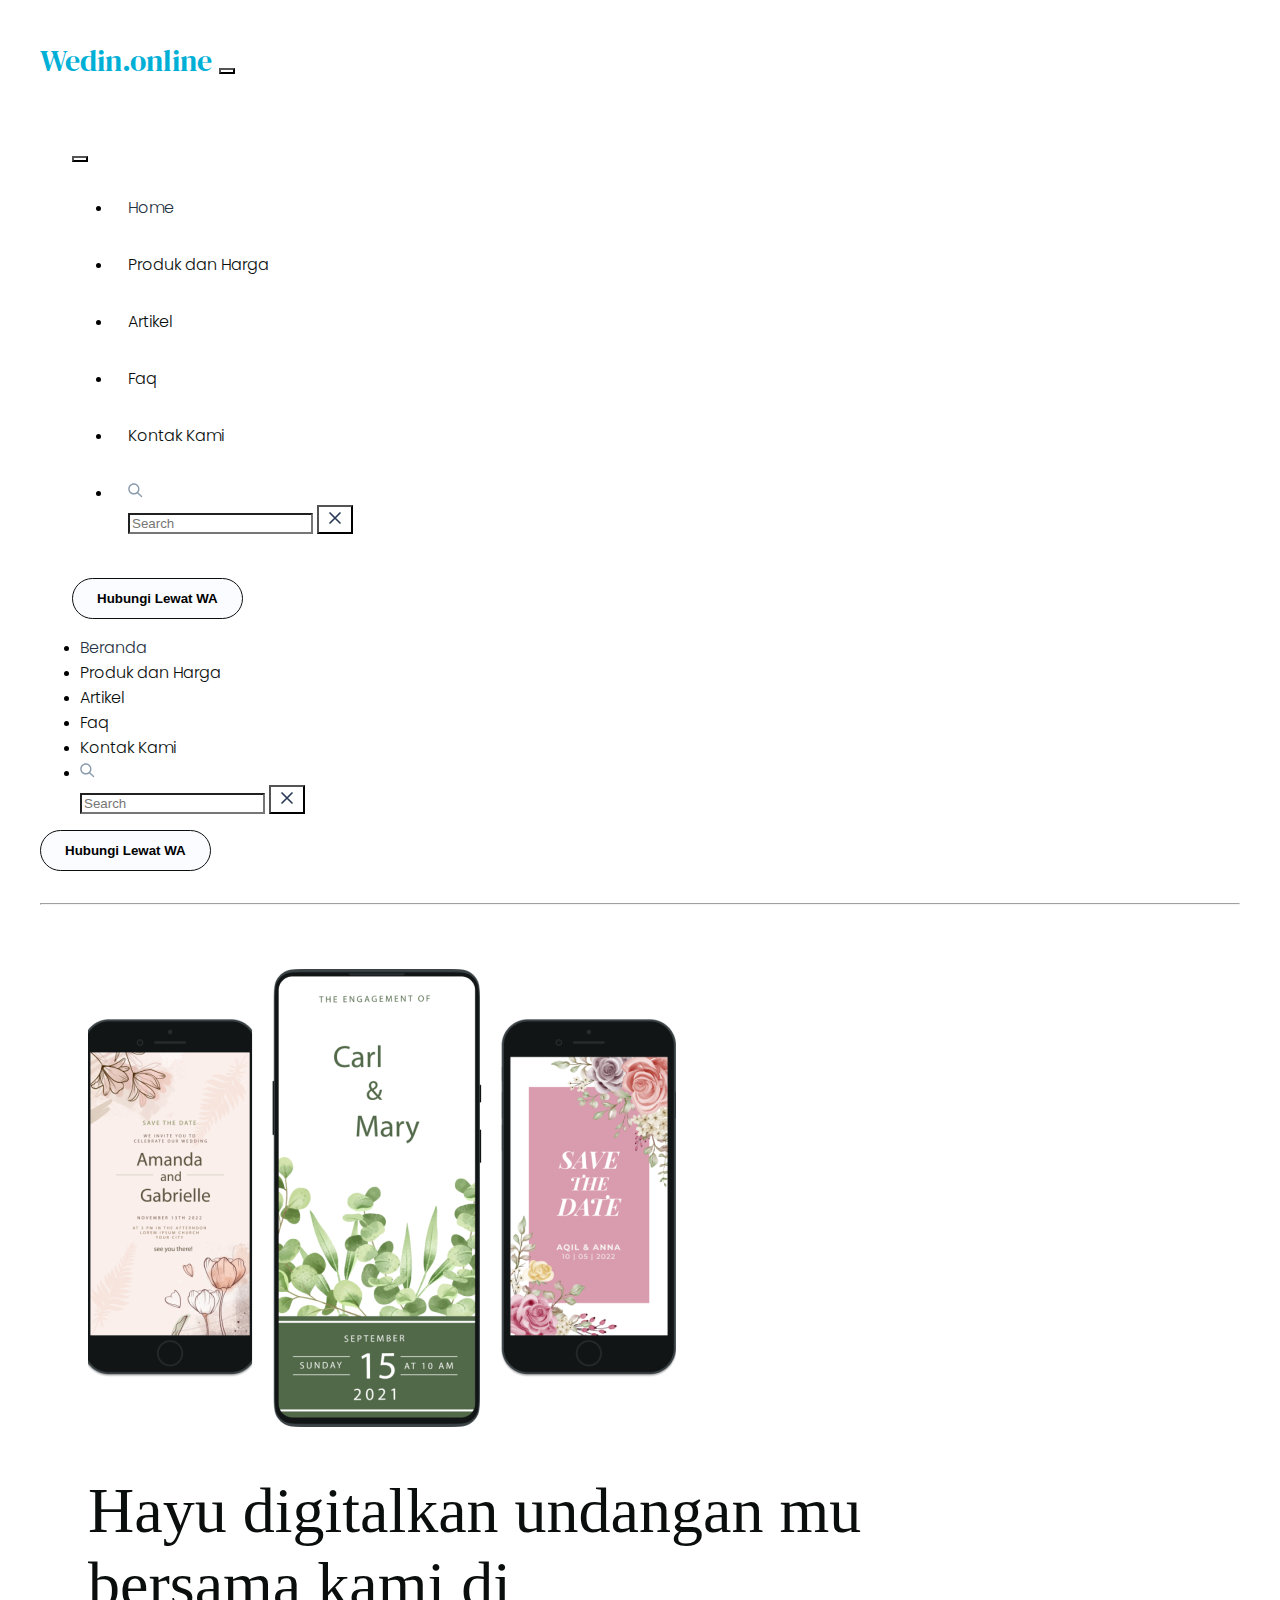
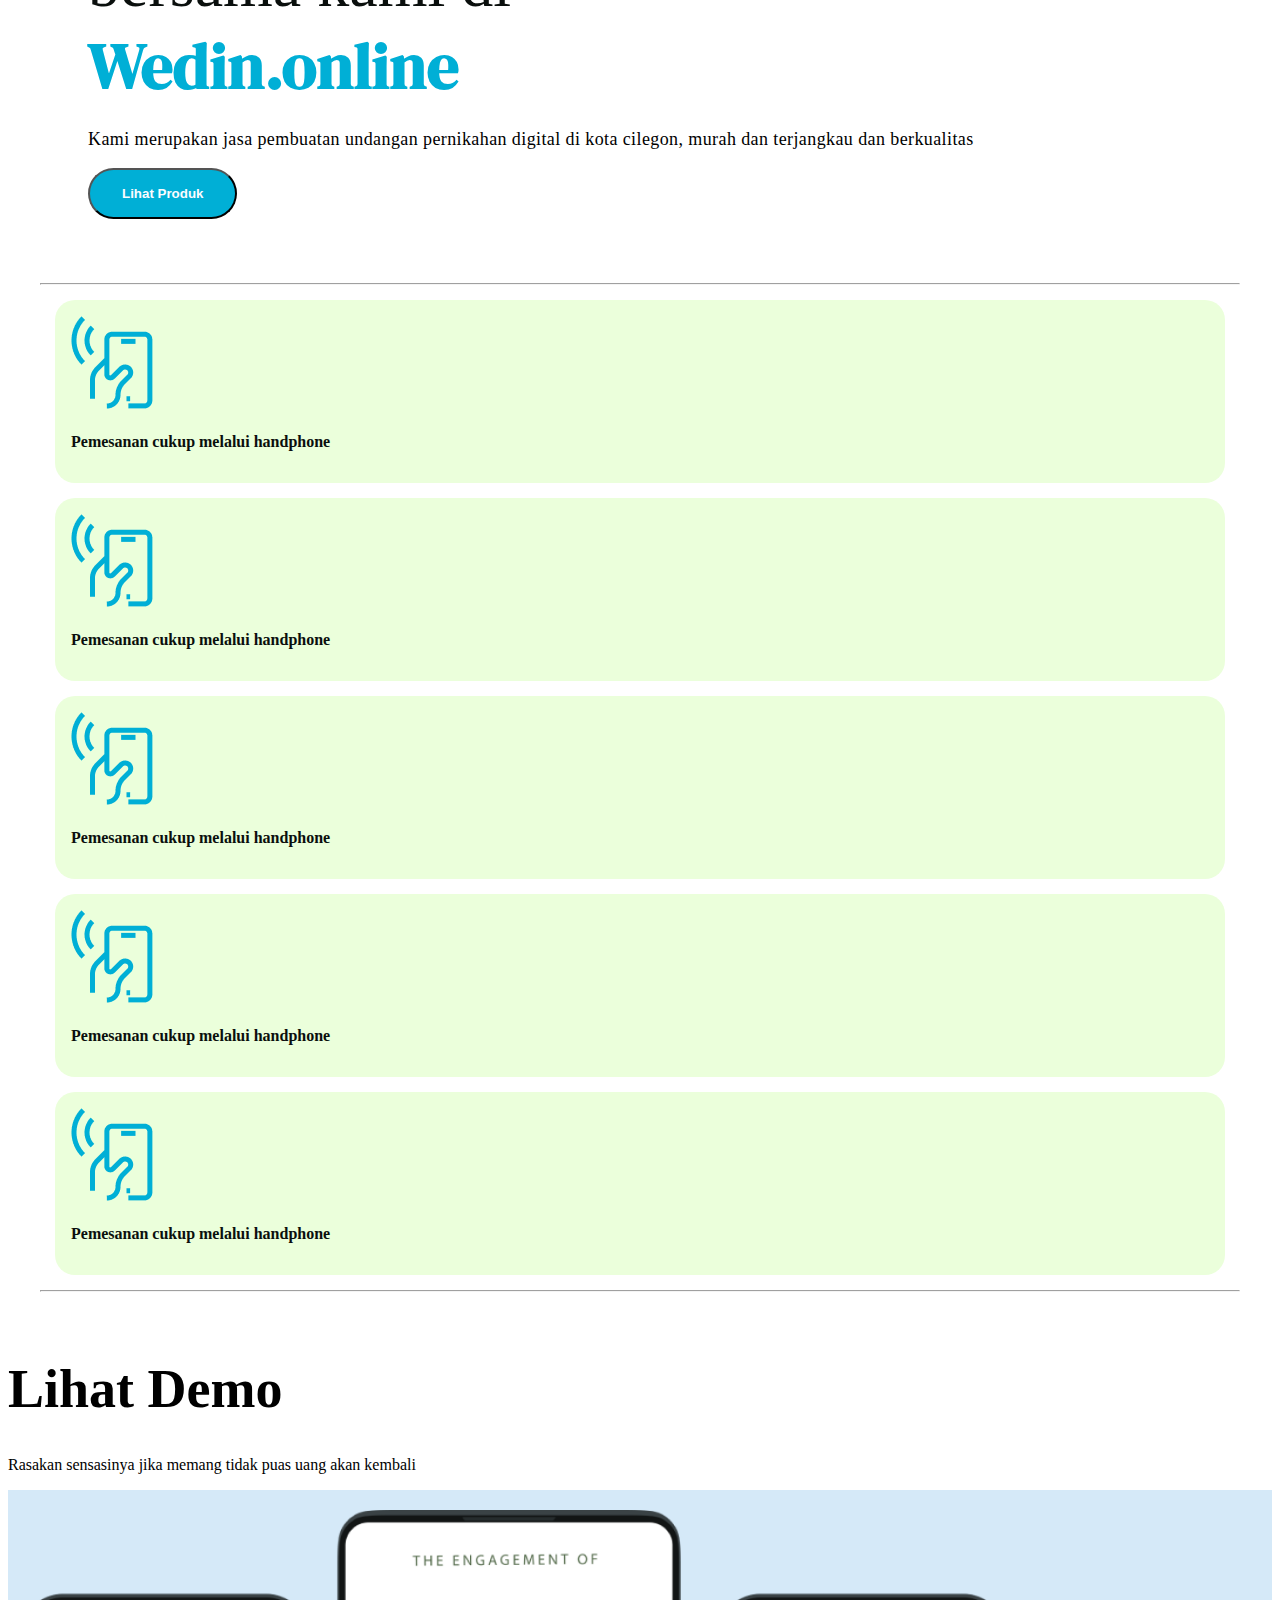
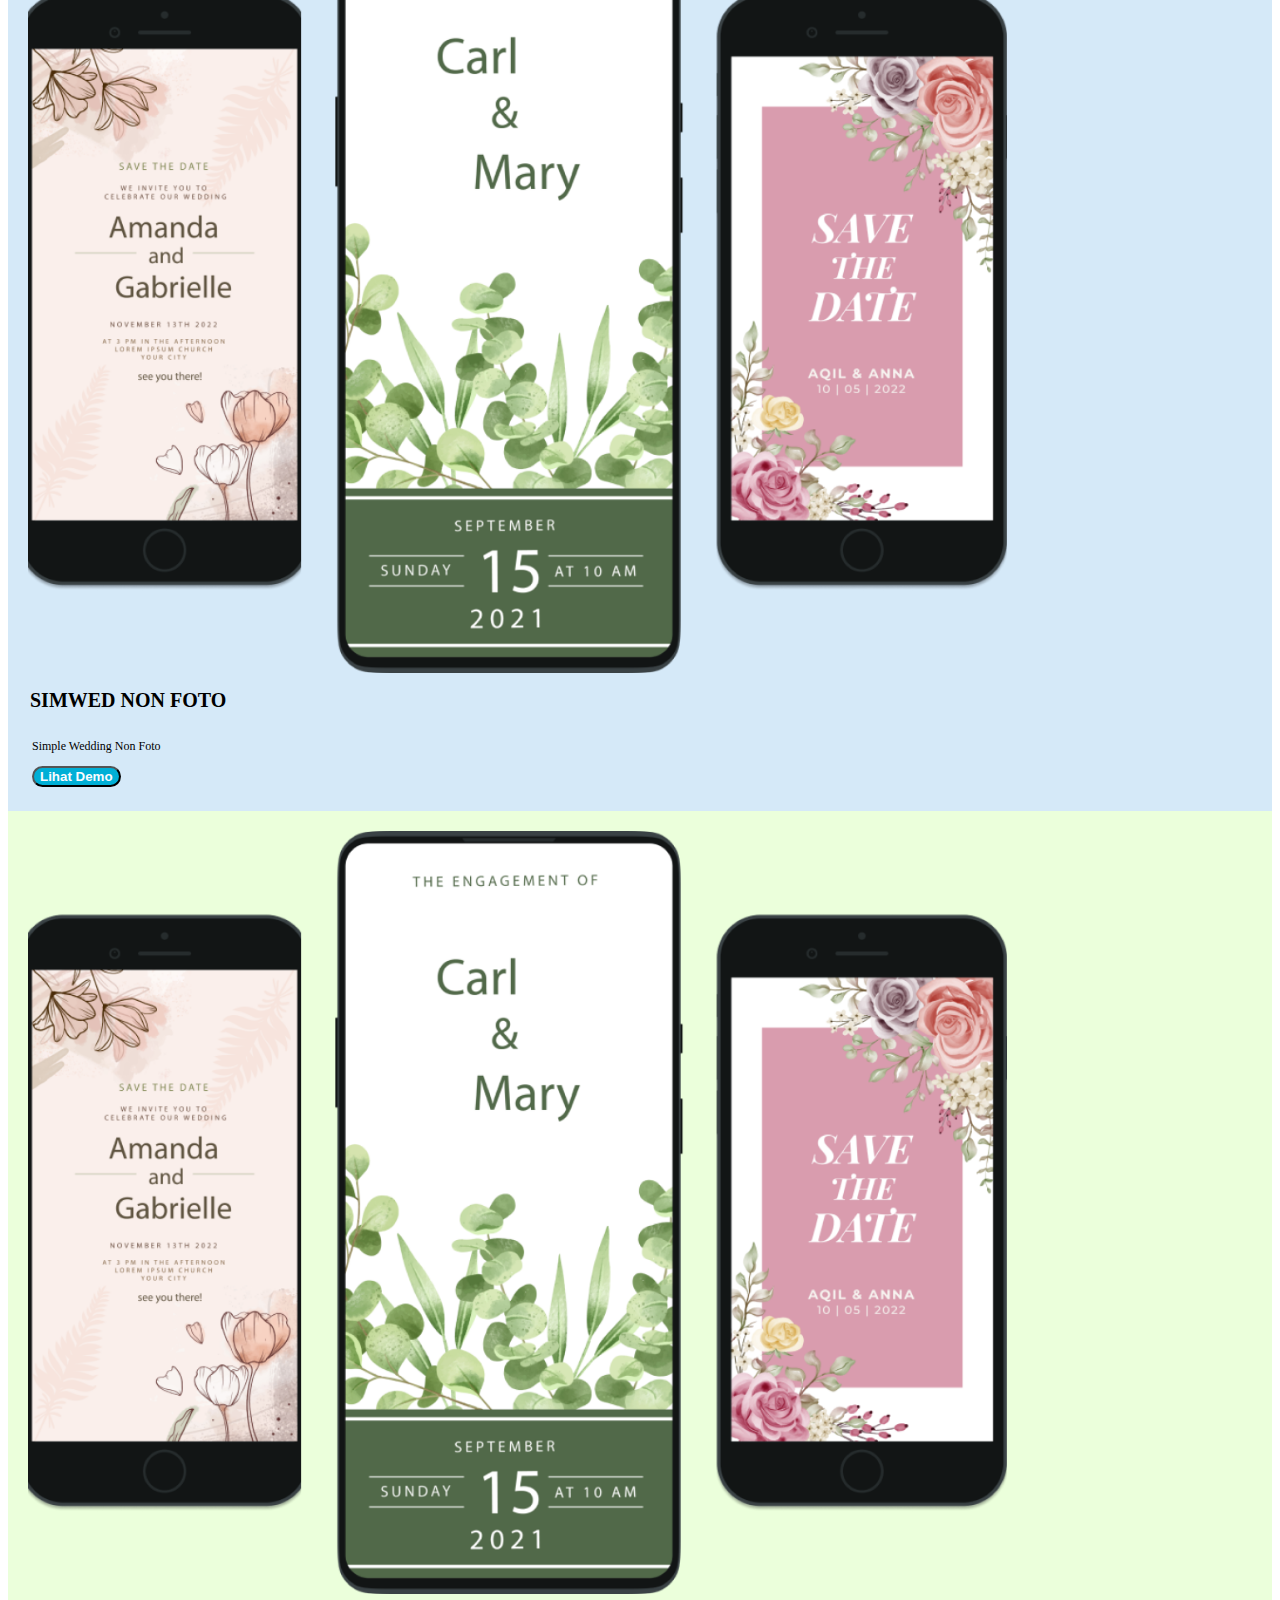
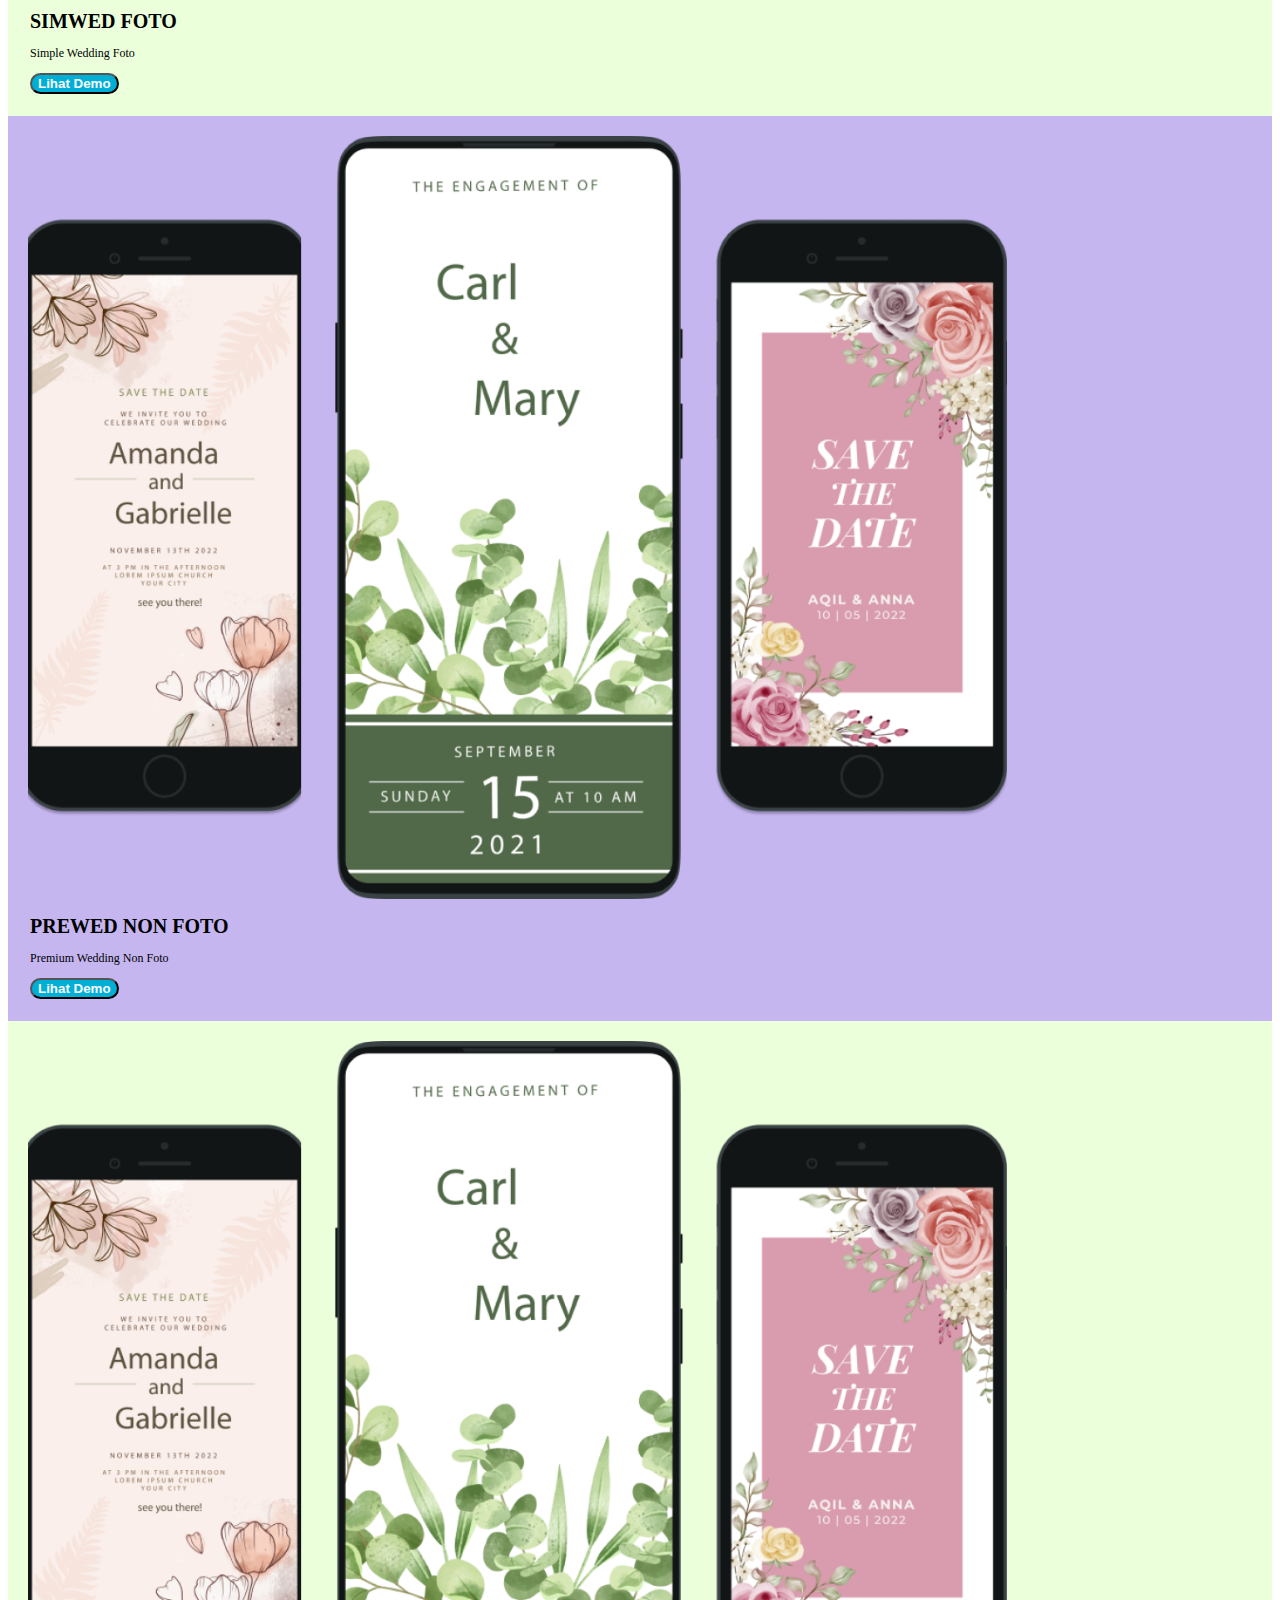
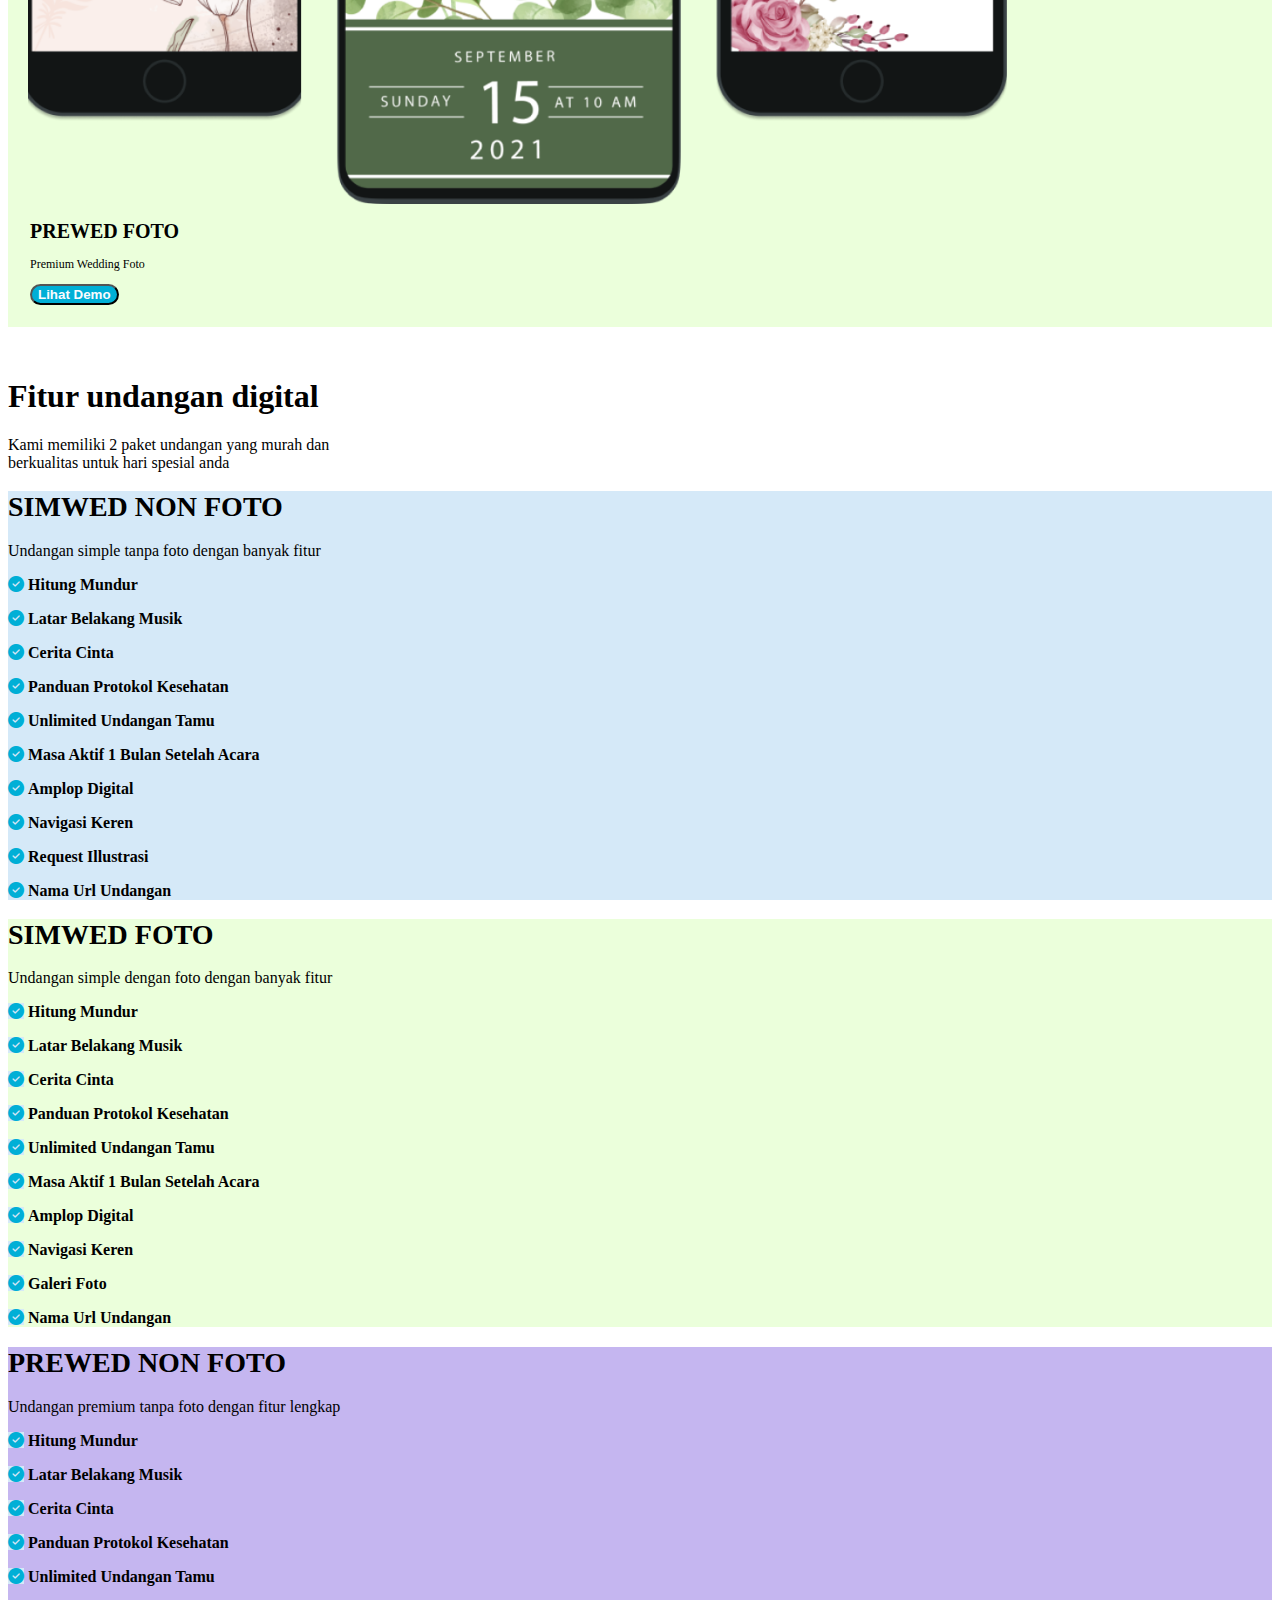
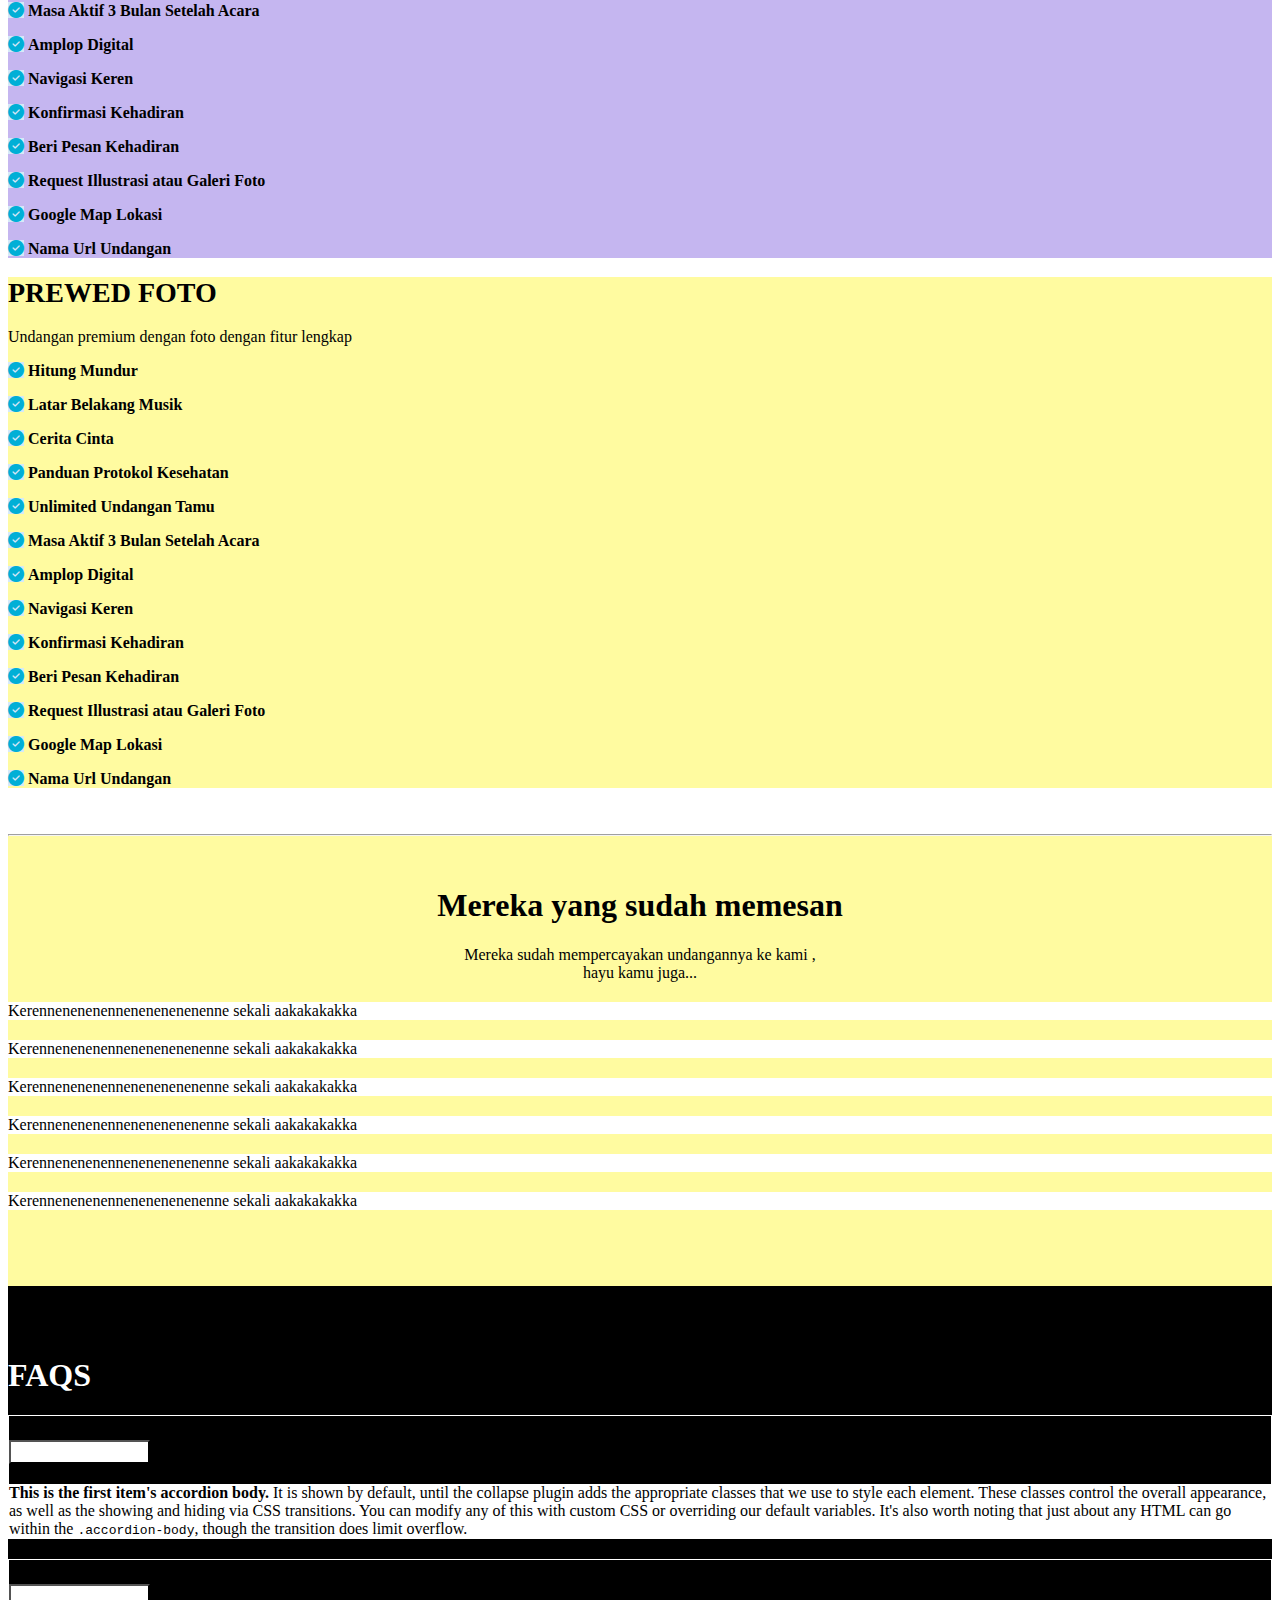
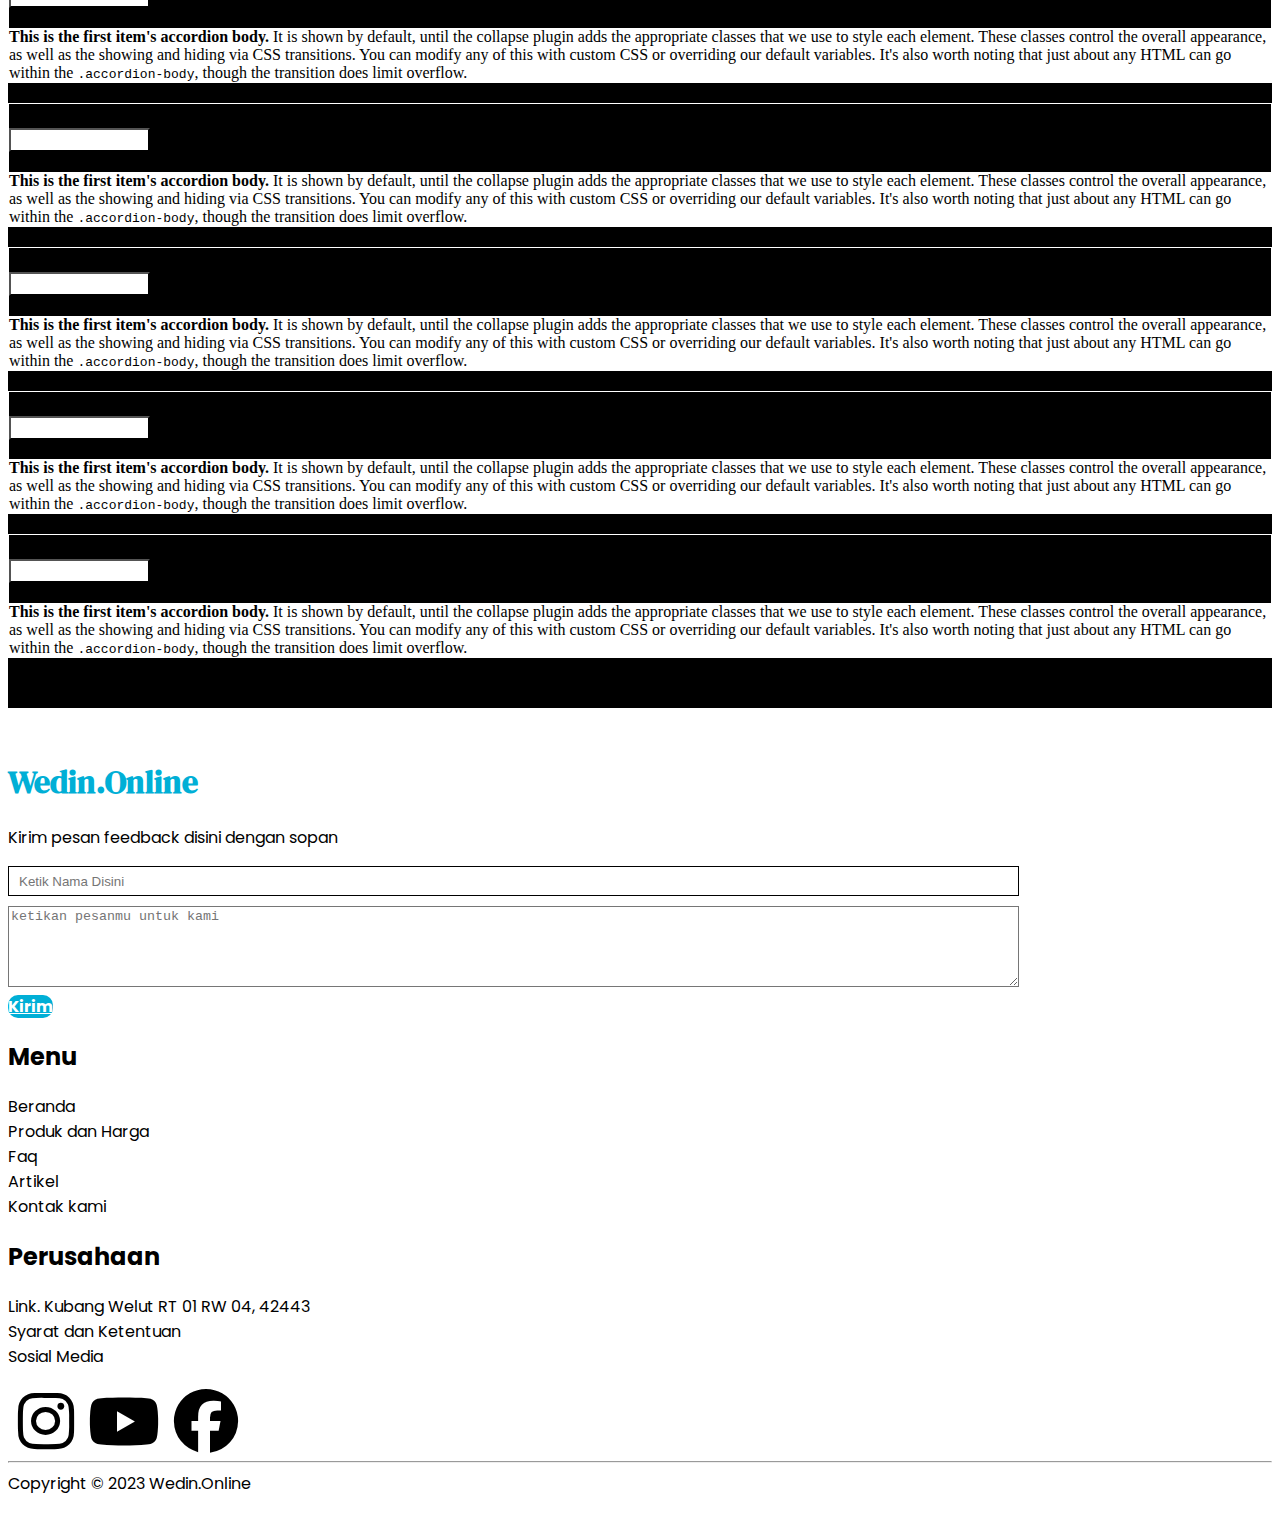
==== commit 002401dd: "responsive" ====
--- a/index.html
+++ b/index.html
@@ -12,7 +12,7 @@
 <body>
     
     <!-- header navigasi bar -->
-    <div class="header-nav container-xxl mx-auto p-0 position-relativ">
+    <div class="header-nav container-xxl mx-auto p-0 position-relative">
         <nav class="navbar navbar-expand-lg navbar-light">
             <a href="">
                 Wedin.online
@@ -26,9 +26,7 @@
             <div class="modal-dialog" role="document">
               <div class="modal-content bg-white border-0">
                 <div class="modal-header border-0" style="padding: 2rem; padding-bottom: 0">
-                  <a class="modal-title" id="targetModalLabel">
-                   
-                  </a>
+                  
                   <button type="button" class="close btn-close text-white" data-bs-dismiss="modal"
                     aria-label="Close"></button>
                 </div>
@@ -49,7 +47,32 @@
                     <li class="nav-item position-relative">
                       <a class="nav-link" href="#">Kontak Kami</a>
                     </li>
-                    
+                    <li class="nav-item position-relative">
+                      <a class="nav-link" data-bs-toggle="collapse" href="#collapse" role="button" aria-expanded="false"
+                        aria-controls="collapse">
+                        <svg width="15" height="15" viewBox="0 0 15 15" fill="none" xmlns="http://www.w3.org/2000/svg">
+                          <path fill-rule="evenodd" clip-rule="evenodd"
+                            d="M5.85 1.69346C3.5304 1.69346 1.65 3.57386 1.65 5.89346C1.65 8.21305 3.5304 10.0935 5.85 10.0935C8.1696 10.0935 10.05 8.21305 10.05 5.89346C10.05 3.57386 8.1696 1.69346 5.85 1.69346ZM0.25 5.89346C0.25 2.80066 2.75721 0.293457 5.85 0.293457C8.94279 0.293457 11.45 2.80066 11.45 5.89346C11.45 8.98625 8.94279 11.4935 5.85 11.4935C2.75721 11.4935 0.25 8.98625 0.25 5.89346Z"
+                            fill="#8B9CAF" />
+                          <path fill-rule="evenodd" clip-rule="evenodd"
+                            d="M8.85503 8.89848C9.12839 8.62512 9.57161 8.62512 9.84497 8.89848L14.045 13.0985C14.3183 13.3718 14.3183 13.8151 14.045 14.0884C13.7716 14.3618 13.3284 14.3618 13.055 14.0884L8.85503 9.88843C8.58166 9.61506 8.58166 9.17185 8.85503 8.89848Z"
+                            fill="#8B9CAF" />
+                        </svg>
+                      </a>
+                      <form method class="collapse position-absolute form center-search border-0" id="collapse">
+                        <div class="d-flex">
+                          <input type="text" class="rounded-full border-0 focus:outline-none" placeholder="Search" />
+                          <button class="btn" type="button">
+                            <svg style="width: 20px; height: 20px" data-bs-toggle="collapse" href="#collapse"
+                              role="button" aria-expanded="false" aria-controls="collapse" fill="none" stroke="#273B56"
+                              viewBox="0 0 24 24" xmlns="http://www.w3.org/2000/svg">
+                              <path stroke-linecap="round" stroke-linejoin="round" stroke-width="2"
+                                d="M6 18L18 6M6 6l12 12"></path>
+                            </svg>
+                          </button>
+                        </div>
+                      </form>
+                    </li>
                   </ul>
                 </div>
                 <div class="modal-footer border-2" style="padding: 2rem; padding-top: 0.75rem">
@@ -78,7 +101,30 @@
                     <a class="nav-link" href="#">Kontak Kami</a>
                   </li>
                   <li class="nav-item my-auto">
-                    <a class="nav-link" data-bs-toggle="collapse" href="#collapse" role="button" aria-expanded="false"aria-controls="collapse"></a>
+                    <a class="nav-link" data-bs-toggle="collapse" href="#collapse" role="button" aria-expanded="false"
+                      aria-controls="collapse">
+                      <svg width="15" height="15" viewBox="0 0 15 15" fill="none" xmlns="http://www.w3.org/2000/svg">
+                        <path fill-rule="evenodd" clip-rule="evenodd"
+                          d="M5.85 1.69346C3.5304 1.69346 1.65 3.57386 1.65 5.89346C1.65 8.21305 3.5304 10.0935 5.85 10.0935C8.1696 10.0935 10.05 8.21305 10.05 5.89346C10.05 3.57386 8.1696 1.69346 5.85 1.69346ZM0.25 5.89346C0.25 2.80066 2.75721 0.293457 5.85 0.293457C8.94279 0.293457 11.45 2.80066 11.45 5.89346C11.45 8.98625 8.94279 11.4935 5.85 11.4935C2.75721 11.4935 0.25 8.98625 0.25 5.89346Z"
+                          fill="#8B9CAF" />
+                        <path fill-rule="evenodd" clip-rule="evenodd"
+                          d="M8.85503 8.89848C9.12839 8.62512 9.57161 8.62512 9.84497 8.89848L14.045 13.0985C14.3183 13.3718 14.3183 13.8151 14.045 14.0884C13.7716 14.3618 13.3284 14.3618 13.055 14.0884L8.85503 9.88843C8.58166 9.61506 8.58166 9.17185 8.85503 8.89848Z"
+                          fill="#8B9CAF" />
+                      </svg>
+                    </a>
+                    <form class="collapse position-absolute form center-search border-0" id="collapse">
+                      <div class="d-flex">
+                        <input type="text" class="rounded-full border-0 focus:outline-none" placeholder="Search" />
+                        <button class="btn" type="button">
+                          <svg style="width: 20px; height: 20px" data-bs-toggle="collapse" href="#collapse" role="button"
+                            aria-expanded="false" aria-controls="collapse" fill="none" stroke="#273B56" viewBox="0 0 24 24"
+                            xmlns="http://www.w3.org/2000/svg">
+                            <path stroke-linecap="round" stroke-linejoin="round" stroke-width="2" d="M6 18L18 6M6 6l12 12">
+                            </path>
+                          </svg>
+                        </button>
+                      </div>
+                    </form>
                   </li>
                 </ul>
                 
@@ -206,8 +252,8 @@
     <section class="demo-apps container-xxl mx-auto position-relative">
     
       <div class="row justify-content-center">
-        <div class="container-title">
-          <div class="col-lg-12 col-md-6 col-sm-4 text-center">
+        <div class="container-title text-center">
+          
             <h1>Lihat Demo</h1>
             <p>Rasakan sensasinya jika memang tidak puas uang akan kembali</p>
           </div>
@@ -219,7 +265,7 @@
             <div class="col-sm-3 text-center">
               <div class="card">
                 <div class="card-body" style="background-color: #D5E9F8;">
-                  <img src="assets/image/hero-image.png" alt="" width="200px">
+                  <img src="assets/image/hero-image.png" alt="" >
                   <div class="text-card">
                       <h1>SIMWED NON FOTO</h1>
                       <div class="text-card">
@@ -235,7 +281,7 @@
             <div class="col-sm-3 text-center">
               <div class="card">
                 <div class="card-body">
-                  <img src="assets/image/hero-image.png" alt="" width="200px">
+                  <img src="assets/image/hero-image.png" alt="" >
                   
                     <div class="text-card">
                       <h1>SIMWED FOTO</h1>
@@ -252,7 +298,7 @@
             <div class="col-sm-3 text-center"> 
               <div class="card">
                 <div class="card-body" style="background-color: #C5B6F0;">
-                  <img src="assets/image/hero-image.png" alt="" width="200px">
+                  <img src="assets/image/hero-image.png" alt="" >
                  
                     <div class="text-card">
                       <h1>PREWED NON FOTO</h1>
@@ -267,7 +313,7 @@
             <div class="col-sm-3 text-center">
               <div class="card">
                 <div class="card-body">
-                  <img src="assets/image/hero-image.png" alt="" width="200px">
+                  <img src="assets/image/hero-image.png" alt="" >
                
                       <div class="text-card">
                         <h1>PREWED FOTO</h1>
@@ -281,7 +327,7 @@
               </div>
             </div>
             
-          </div>    
+              
         </div>
       </div>  
     
@@ -292,10 +338,10 @@
     
       <div class="row justify-content-center">
         <div class=" container container-title">
-          <div class="col-lg-12 col-md-6 col-sm-4 text-left">
+          
             <h1>Fitur undangan digital</h1>
             <p>Kami memiliki 2 paket undangan yang murah dan<br> berkualitas untuk hari spesial anda</p>
-          </div>
+          
         </div>
       </div>
 
@@ -606,61 +652,61 @@
 
     <!-- testimonial -->
     <section class="testimonial container-xxl mx-auto position-relative">
-    
-      <div class="col-lg-12 col-md-6 col-sm-4 text-center"  style="background-color: transparent;">
-        <h1>Mereka yang sudah memesan</h1>
-        <p >Mereka sudah mempercayakan undangannya ke kami ,<br> hayu kamu juga...</p>
+      <div class="row justify-content-center"  style="background-color: transparent;">
+        <div class="container-title">
+          <h1>Mereka yang sudah memesan</h1>
+          <p >Mereka sudah mempercayakan undangannya ke kami ,<br> hayu kamu juga...</p>
+        </div>
       </div>
-       
-   
-      <div class="col-lg-12 col-md-6 col-sm-4 column-testimonial">
-        <div class="container container-testi">
-          <div class="row justify-content-center column-content">
-            <div class="col-lg-4 column-card">
-              <div class="card">
-                <div class="card-body">
-                  <img src="assets/image/testi.png" alt="" width="300px">
-                </div>
-              </div>
-            </div>
-            <div class="col-lg-4 column-card">
-              <div class="card">
-                <div class="card-body">
-                  <img src="assets/image/testi.png" alt="" width="300px">
-                </div>
-              </div>
-            </div>
-            <div class="col-lg-4 column-card">
-              <div class="card">
-                <div class="card-body">
-                  <img src="assets/image/testi.png" alt="" width="300px">
-                </div>
-              </div>
-            </div>
-            <div class="col-lg-4 column-card">
-              <div class="card">
-                <div class="card-body">
-                  <img src="assets/image/testi.png" alt="" width="300px">
-                </div>
-              </div>
-            </div>
-            <div class="col-lg-4 column-card">
-              <div class="card">
-                <div class="card-body">
-                  <img src="assets/image/testi.png" alt="" width="300px">
-                </div>
-              </div>
-            </div>
-            <div class="col-lg-4 column-card">
-              <div class="card">
-                <div class="card-body">
-                  <img src="assets/image/testi.png" alt="" width="300px">
-                </div>
-              </div>
-            </div>
-          </div>
+     
+      <div class="container container-testi">
+        <div class="row justify-content-center column-content">
+          <div class="col-lg-4 col-md-6 column-card">
+            <div class="card">
+              <div class="card-body">
+                <p>Kerennenenenennenenenenenenne sekali aakakakakka</p>
+              </div>
+            </div>
+          </div>
+          <div class="col-lg-4 col-md-6 col-sm-12 column-card">
+            <div class="card">
+              <div class="card-body">
+                <p>Kerennenenenennenenenenenenne sekali aakakakakka</p>
+              </div>
+            </div>
+          </div>
+          <div class="col-lg-4 col-md-6 col-sm-12 column-card">
+            <div class="card">
+              <div class="card-body">
+                <p>Kerennenenenennenenenenenenne sekali aakakakakka</p>
+              </div>
+            </div>
+          </div>
+          <div class="col-lg-4 col-md-6 column-card">
+            <div class="card">
+              <div class="card-body">
+                <p>Kerennenenenennenenenenenenne sekali aakakakakka</p>
+              </div>
+            </div>
+          </div>
+          <div class="col-lg-4 col-md-6 col-sm-12 column-card">
+            <div class="card">
+              <div class="card-body">
+                <p>Kerennenenenennenenenenenenne sekali aakakakakka</p>
+              </div>
+            </div>
+          </div>
+          <div class="col-lg-4 col-md-6 col-sm-12 column-card">
+            <div class="card">
+              <div class="card-body">
+                <p>Kerennenenenennenenenenenenne sekali aakakakakka</p>
+              </div>
+            </div>
+          </div>
+        
         </div>
       </div>
+     
     </section>
     
     <!-- accordion faq -->
@@ -830,6 +876,6 @@
 			
 		</div>
     <!-- js -->
-    <script src="https://cdn.jsdelivr.net/npm/bootstrap@5.0.0-beta2/dist/js/bootstrap.bundle.min.js" integrity="sha384-b5kHyXgcpbZJO/tY9Ul7kGkf1S0CWuKcCD38l8YkeH8z8QjE0GmW1gYU5S9FOnJ0" crossorigin="anonymous"></script>
+    <script src="https://cdn.jsdelivr.net/npm/bootstrap@5.0.2/dist/js/bootstrap.bundle.min.js" integrity="sha384-MrcW6ZMFYlzcLA8Nl+NtUVF0sA7MsXsP1UyJoMp4YLEuNSfAP+JcXn/tWtIaxVXM" crossorigin="anonymous"></script>
 </body>
 </html>--- a/assets/style.css
+++ b/assets/style.css
@@ -74,6 +74,7 @@
 
 .header-nav .hero {
     padding: 4rem 5rem;
+    height: calc(100vh -80px);
 }
 
 .header-nav .left-column {
@@ -166,15 +167,18 @@
 .demo-apps .card-demo .card{
     background-color: #000;
     border-radius:  20px solid #000;
+    overflow: hidden;
+    width: 100%;
 }
 
 .demo-apps .card-demo .card .card-body {
-    padding: 30px;
+    padding: 20px;
     background-color: #EBFFDB;
 }
 
 .demo-apps .card-demo .card .card-body img{
     background-color: transparent;
+    width: 80%;
 }
 
 .demo-apps .card-demo .card .card-body h1{
@@ -199,8 +203,6 @@
     font-weight: bold;
     border-radius: 120px;
     transition: 0.3s;
-    padding: 1rem 2rem;
-   
 }
 
 .demo-apps .card-demo .card .card-body .text-card .btn-get:hover{
@@ -215,9 +217,9 @@
     
 }
 
-.fitur-apps .container-title .text-left{
+.fitur-apps .container-title{
     padding-top: 30px;
-    padding-left: 80px;
+    justify-content: center;
 }
 
 .fitur-apps .container,
@@ -268,21 +270,36 @@
     background-color: transparent;
 }
 
-.testimonial .container{
-    background-color: transparent;
-}
-
-.testimonial .column-testimonial,
-.testimonial .column-testimonial .container-testi,
-.testimonial .column-testimonial .container-testi .column-content,
+.testimonial .container-title{
+    background-color: transparent;
+    text-align: center;
+}
+
+.testimonial .column-testimonial{
+    display: flex;
+    flex-wrap: wrap;
+    justify-content: center;
+}
+
+
+.testimonial  .container-testi,
+.testimonial  .container-testi .column-content,
+.testimonial  .container-testi .column-content .column-card{
+    background-color: transparent;
+    margin-top: 20px;
+}
+
 .testimonial .column-testimonial .container-testi .column-content .column-card{
-    background-color: transparent;
-    margin-top: 20px;
+  
+    margin: 10px;
 }
 
 .testimonial .column-testimonial .container-testi .column-content .column-card .card{
    background-color: #000;
-   height: 180px;
+}
+
+.testimonial .column-testimonial .container-testi .column-content .column-card .card {
+    width: 100%;
 }
 
 .faq-accordion {
@@ -387,4 +404,137 @@
     margin-left: 10px;
 }
 
-
+.breadcrumb {
+    margin-top: 30px;
+}
+
+/* detail */
+.container .breadcrumb .breadcrumb-item {
+    font-size: 20px;
+    font-weight: 300;
+    color: #0A0F0D;
+    text-decoration: none;
+}
+
+.container .breadcrumb .active {
+    font-size: 20px;
+    font-weight: bold;
+    color: #00AFD6;
+    text-decoration: none;
+}
+
+.demo-apps .card-demo h1{
+    font-weight: bold;
+    font-size: 24px;
+    margin-top: 40px;
+}
+
+.demo-apps .card-demo .card .card-body .text-card .btn-fill{
+    font-family: 'Poppins' sans-serif;
+    border: 1px solid #0A0F0D;
+    background-color: #FAFCFF;
+    font-weight: bold;
+    border-radius: 120px;
+    padding: 0.75rem 1.5rem;
+    transition: 0.3s;
+    margin-bottom: 10px;
+}
+
+.demo-apps .card-demo .card .card-body .text-card .btn-fill:hover{
+    background-color: #00AFD6;
+    color: #FAFCFF;
+    border: none;
+}
+
+@media (max-width: 991px) {
+    .header-nav .hero {
+        height: calc(100vh - 60px);
+        
+    }
+    .header-nav .left-column {
+        width: 100%;
+        padding: 10px;
+        text-align: center;
+    }
+    
+    
+    .header-nav .title-text-big {
+        font-size: 40px;
+    }
+    .header-nav .text-caption {
+        font-size: 16px;
+    }
+
+    .demo-apps .card-demo .col-sm-3 {
+        width: 50%;
+        margin-top: 5px;
+    }
+    .testimonial .column-testimonial .container-testi .column-content .col-lg-4{
+        width: 50%;
+    }
+}
+
+@media (max-width: 767px) {
+    .header-nav .hero {
+        height: calc(100vh - 40px);
+    }
+    
+    .header-nav .title-text-big {
+        font-size: 40px;
+    }
+    .header-nav .text-caption {
+        font-size: 14px;
+    }
+    .header-nav .btn-get {
+        padding: 16px 32px;
+        font-size: 16px;
+    }
+
+    
+    .demo-apps .card-demo .col-sm-3 {
+        width: 50%;
+        margin-top: 5px;
+    }
+    .demo-apps .container-title h1 {
+        font-size: 24px;
+        text-align: center;
+    }
+
+    .fitur-apps .card-demo .col-sm-4{
+        margin-bottom: 10px;
+    }
+    .fitur-apps .container-title h1{
+        font-size: 24px;
+        text-align: center;
+        font-weight: bold;
+    }
+    
+    .fitur-apps .container-title p{
+        font-size: 14px;
+        text-align: center;
+    }
+
+    .testimonial .column-testimonial .container-testi .column-content .col-lg-4{
+        width: 50%;
+    }
+    
+}
+
+@media (max-width: 575px) {
+    .header-nav .hero {
+        height: calc(100vh - 20px);
+    }
+   
+    .header-nav .title-text-big {
+        font-size: 40px;
+    }
+    .header-nav .text-caption {
+        font-size: 14px;
+    }
+    .header-nav .btn-get {
+        padding: 12px 24px;
+        font-size: 14px;
+    }
+    
+    
+}